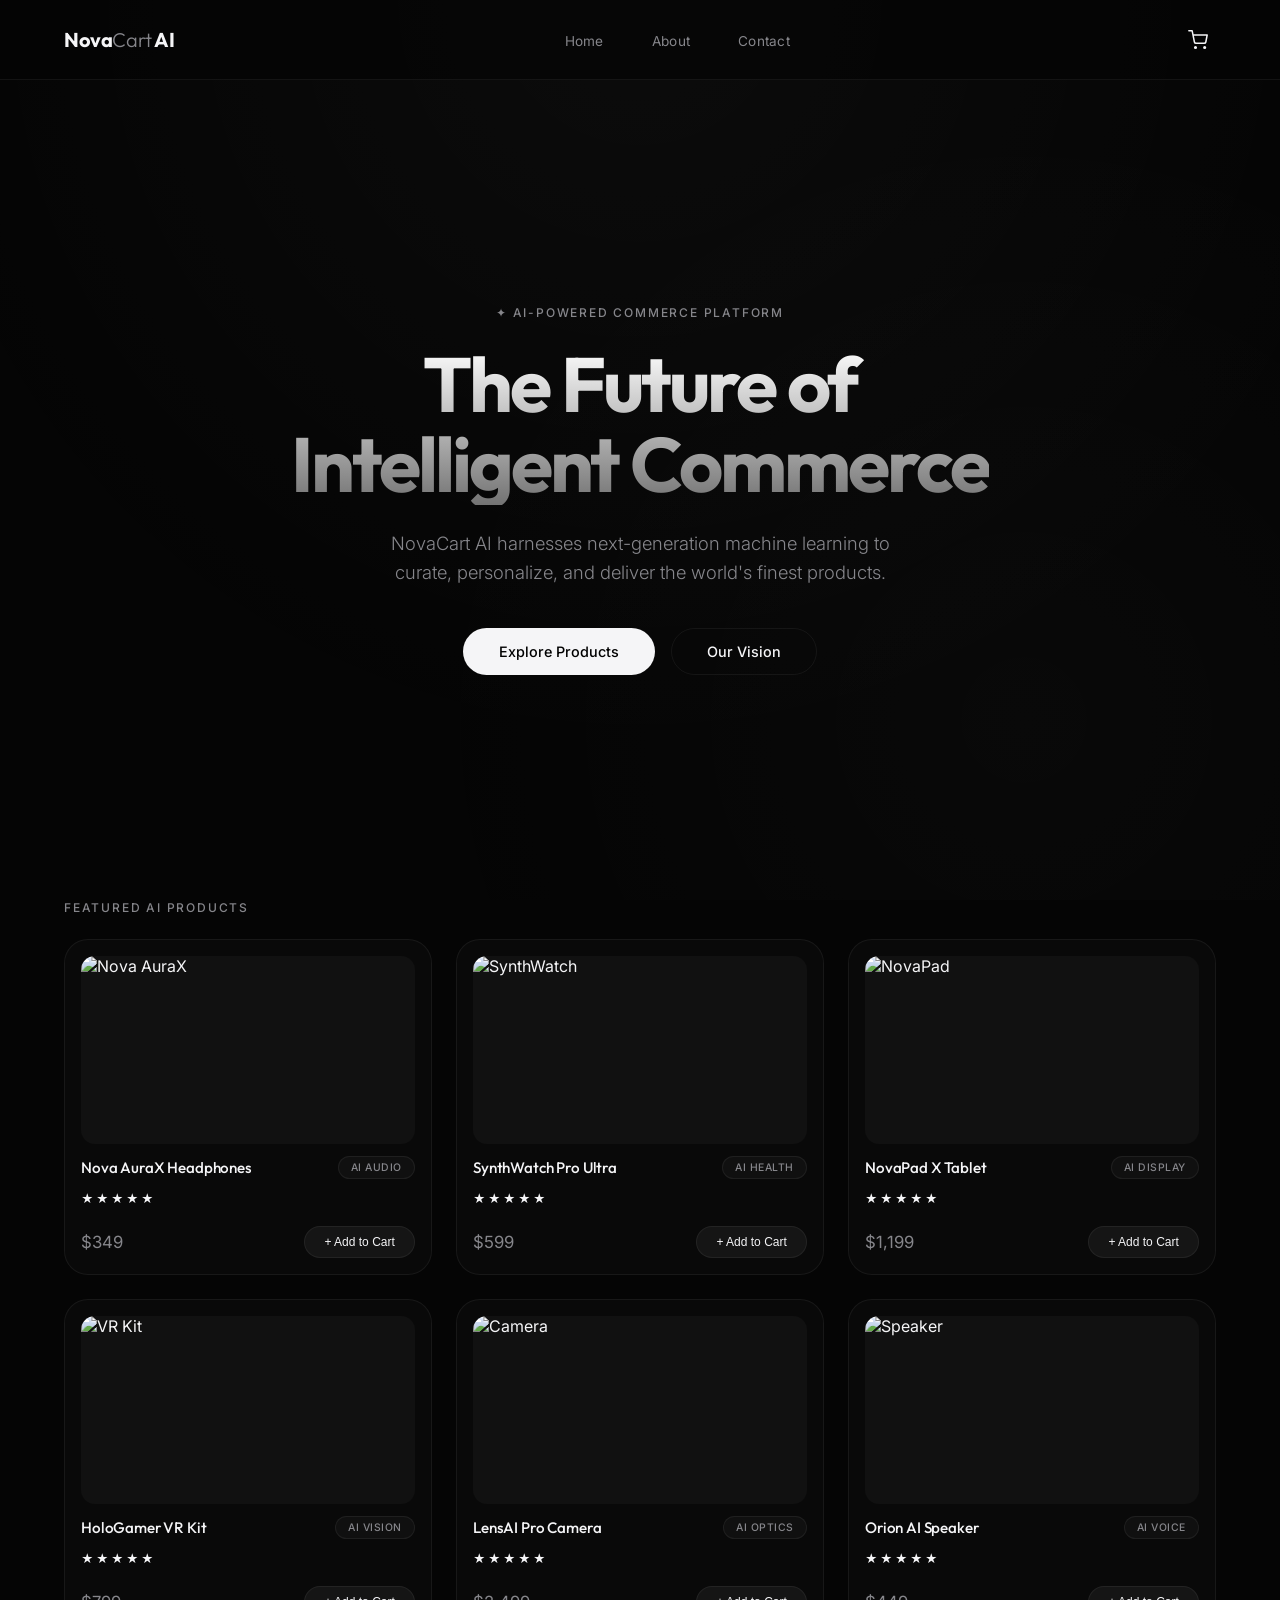
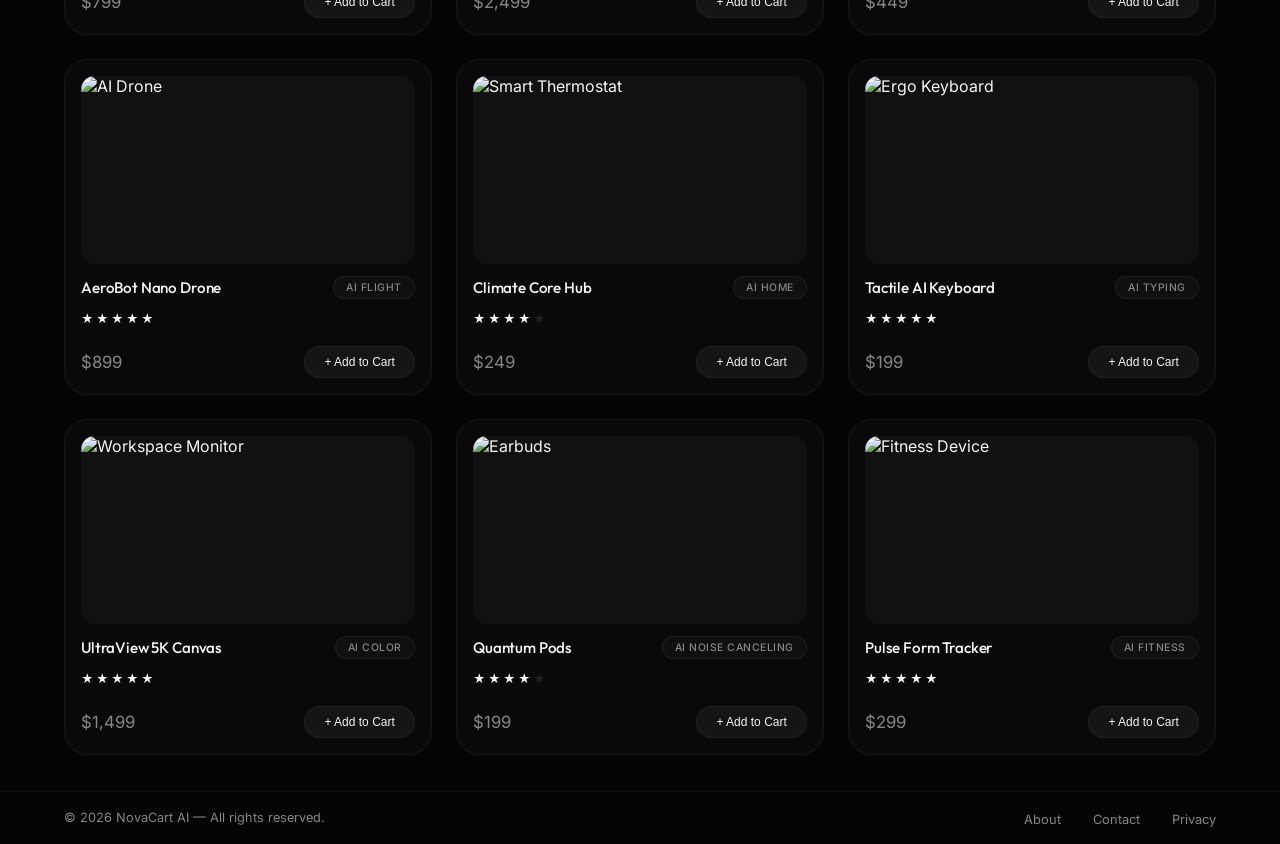
==== index.html @ 2c9f2b2b "added files" ====
<!DOCTYPE html>
<html lang="en">
<head>
  <meta charset="UTF-8" />
  <meta name="viewport" content="width=device-width, initial-scale=1.0" />
  <title>NovaCart AI — The Future of Intelligent Commerce</title>
  <link rel="stylesheet" href="style.css" />
  <link rel="preconnect" href="https://fonts.googleapis.com" />
  <link rel="preconnect" href="https://fonts.gstatic.com" crossorigin />
  <link href="https://fonts.googleapis.com/css2?family=Inter:wght@300;400;500&family=Outfit:wght@300;500;700&display=swap" rel="stylesheet">
  
  <link rel="icon" href="data:image/svg+xml,%3Csvg%20xmlns=%22http://www.w3.org/2000/svg%22%20viewBox=%220%200%20100%20100%22%3E%3Ctext%20y=%22.9em%22%20font-size=%2290%22%3E🛒%3C/text%3E%3C/svg%3E" />

  <style>
    /* ── Index-page scroll fix ─────────────────────────────── */
    /* The global CSS locks overflow on html/body for other pages,
       so we restore scrollability here and let .page grow freely. */
    html, body {
      overflow-x: hidden;   /* No horizontal bleed */
      overflow-y: auto;     /* Vertical scroll lives on the body */
      height: auto;
      width: 100%;
    }
    .page {
      display: flex;
      flex-direction: column;
      min-height: 100vh;
      height: auto;
      overflow: visible;
      width: 100%;
    }
    /* Hero: fill viewport above the fold */
    .hero {
      min-height: calc(100vh - 80px);
      flex: none;
      padding-top: 0;
    }
    /* Products grid — constrain to viewport width */
    .products-section {
      flex: none;
      width: 100%;
      box-sizing: border-box;
    }
    .products-grid {
      grid-template-columns: repeat(3, minmax(0, 1fr));
      width: 100%;
    }
    /* Contain images strictly within their card */
    .product-img {
      overflow: hidden;
      width: 100%;
    }
    .product-img img {
      width: 100%;
      height: 100%;
      object-fit: cover;
      display: block;
    }
  </style>
</head>
<body>

  <div class="bg-mesh" aria-hidden="true"></div>
  <canvas id="particles-canvas" aria-hidden="true"></canvas>

  <div class="page page-fade">

    <nav class="navbar" role="navigation" aria-label="Main navigation">
      <a href="index.html" class="nav-logo">Nova<span>Cart</span> AI</a>

      <ul class="nav-links" role="list">
        <li><a href="index.html">Home</a></li>
        <li><a href="about.html">About</a></li>
        <li><a href="contact.html">Contact</a></li>
      </ul>

      <div class="nav-right">
        <button class="cart-btn" aria-label="Shopping cart">
          <svg viewBox="0 0 24 24" fill="none" stroke="currentColor" stroke-width="1.8"
               stroke-linecap="round" stroke-linejoin="round" aria-hidden="true">
            <circle cx="9" cy="21" r="1"/><circle cx="20" cy="21" r="1"/>
            <path d="M1 1h4l2.68 13.39a2 2 0 0 0 2 1.61h9.72a2 2 0 0 0 2-1.61L23 6H6"/>
          </svg>
          <span class="cart-count" aria-live="polite" aria-label="Cart item count">0</span>
        </button>
        <button class="hamburger" aria-label="Toggle mobile menu" aria-expanded="false">
          <span></span><span></span><span></span>
        </button>
      </div>
    </nav>

    <div class="nav-drawer" role="dialog" aria-label="Mobile menu">
      <ul>
        <li><a href="index.html">Home</a></li>
        <li><a href="about.html">About</a></li>
        <li><a href="contact.html">Contact</a></li>
      </ul>
    </div>

    <section class="hero" aria-labelledby="hero-heading">
      <div class="hero-content">
        <p class="hero-eyebrow">✦ AI-Powered Commerce Platform</p>
        <h1 id="hero-heading">The Future of<br>Intelligent Commerce</h1>
        <p class="hero-sub">
          NovaCart AI harnesses next-generation machine learning to curate,
          personalize, and deliver the world's finest products.
        </p>
        <div class="hero-cta">
          <a href="#products" class="btn-primary">Explore Products</a>
          <a href="about.html" class="btn-outline">Our Vision</a>
        </div>
      </div>
    </section>

    <section class="products-section" id="products" aria-labelledby="products-label">
      <p class="section-label" id="products-label">Featured AI Products</p>

      <div class="products-grid" role="list">

        <article class="product-card" role="listitem">
          <div class="product-img">
            <img src="https://images.unsplash.com/photo-1546435770-a3e426bf472b?auto=format&fit=crop&q=80&w=600" alt="Nova AuraX">
          </div>
          <div class="product-meta">
            <h3 class="product-title">Nova AuraX Headphones</h3>
            <span class="badge-ai">AI Audio</span>
          </div>
          <div class="stars">
            <span class="star filled">★</span><span class="star filled">★</span><span class="star filled">★</span><span class="star filled">★</span><span class="star filled">★</span>
          </div>
          <div class="product-footer">
            <span class="product-price">$349</span>
            <button class="add-to-cart">+ Add to Cart</button>
          </div>
        </article>

        <article class="product-card" role="listitem">
          <div class="product-img">
            <img src="https://images.unsplash.com/photo-1523275335684-37898b6baf30?auto=format&fit=crop&q=80&w=600" alt="SynthWatch">
          </div>
          <div class="product-meta">
            <h3 class="product-title">SynthWatch Pro Ultra</h3>
            <span class="badge-ai">AI Health</span>
          </div>
          <div class="stars">
            <span class="star filled">★</span><span class="star filled">★</span><span class="star filled">★</span><span class="star filled">★</span><span class="star filled">★</span>
          </div>
          <div class="product-footer">
            <span class="product-price">$599</span>
            <button class="add-to-cart">+ Add to Cart</button>
          </div>
        </article>

        <article class="product-card" role="listitem">
          <div class="product-img">
            <img src="https://images.unsplash.com/photo-1585560034603-28248283b288?auto=format&fit=crop&q=80&w=600" alt="NovaPad">
          </div>
          <div class="product-meta">
            <h3 class="product-title">NovaPad X Tablet</h3>
            <span class="badge-ai">AI Display</span>
          </div>
          <div class="stars">
            <span class="star filled">★</span><span class="star filled">★</span><span class="star filled">★</span><span class="star filled">★</span><span class="star filled">★</span>
          </div>
          <div class="product-footer">
            <span class="product-price">$1,199</span>
            <button class="add-to-cart">+ Add to Cart</button>
          </div>
        </article>

        <article class="product-card" role="listitem">
          <div class="product-img">
            <img src="https://images.unsplash.com/photo-1622979135225-d2ba269cf1ac?auto=format&fit=crop&q=80&w=600" alt="VR Kit">
          </div>
          <div class="product-meta">
            <h3 class="product-title">HoloGamer VR Kit</h3>
            <span class="badge-ai">AI Vision</span>
          </div>
          <div class="stars">
            <span class="star filled">★</span><span class="star filled">★</span><span class="star filled">★</span><span class="star filled">★</span><span class="star filled">★</span>
          </div>
          <div class="product-footer">
            <span class="product-price">$799</span>
            <button class="add-to-cart">+ Add to Cart</button>
          </div>
        </article>

        <article class="product-card" role="listitem">
          <div class="product-img">
            <img src="https://images.unsplash.com/photo-1516035069371-29a1b244cc32?auto=format&fit=crop&q=80&w=600" alt="Camera">
          </div>
          <div class="product-meta">
            <h3 class="product-title">LensAI Pro Camera</h3>
            <span class="badge-ai">AI Optics</span>
          </div>
          <div class="stars">
            <span class="star filled">★</span><span class="star filled">★</span><span class="star filled">★</span><span class="star filled">★</span><span class="star filled">★</span>
          </div>
          <div class="product-footer">
            <span class="product-price">$2,499</span>
            <button class="add-to-cart">+ Add to Cart</button>
          </div>
        </article>

        <article class="product-card" role="listitem">
          <div class="product-img">
            <img src="https://images.unsplash.com/photo-1589492477829-5e65395b66cc?auto=format&fit=crop&q=80&w=600" alt="Speaker">
          </div>
          <div class="product-meta">
            <h3 class="product-title">Orion AI Speaker</h3>
            <span class="badge-ai">AI Voice</span>
          </div>
          <div class="stars">
            <span class="star filled">★</span><span class="star filled">★</span><span class="star filled">★</span><span class="star filled">★</span><span class="star filled">★</span>
          </div>
          <div class="product-footer">
            <span class="product-price">$449</span>
            <button class="add-to-cart">+ Add to Cart</button>
          </div>
        </article>

        <article class="product-card" role="listitem">
          <div class="product-img">
            <img src="https://images.unsplash.com/photo-1507582020474-9a35b7d455d9?auto=format&fit=crop&q=80&w=600" alt="AI Drone">
          </div>
          <div class="product-meta">
            <h3 class="product-title">AeroBot Nano Drone</h3>
            <span class="badge-ai">AI Flight</span>
          </div>
          <div class="stars">
            <span class="star filled">★</span><span class="star filled">★</span><span class="star filled">★</span><span class="star filled">★</span><span class="star filled">★</span>
          </div>
          <div class="product-footer">
            <span class="product-price">$899</span>
            <button class="add-to-cart">+ Add to Cart</button>
          </div>
        </article>

        <article class="product-card" role="listitem">
          <div class="product-img">
            <img src="https://images.unsplash.com/photo-1558089687-f282ffcbc126?auto=format&fit=crop&q=80&w=600" alt="Smart Thermostat">
          </div>
          <div class="product-meta">
            <h3 class="product-title">Climate Core Hub</h3>
            <span class="badge-ai">AI Home</span>
          </div>
          <div class="stars">
            <span class="star filled">★</span><span class="star filled">★</span><span class="star filled">★</span><span class="star filled">★</span><span class="star">★</span>
          </div>
          <div class="product-footer">
            <span class="product-price">$249</span>
            <button class="add-to-cart">+ Add to Cart</button>
          </div>
        </article>

        <article class="product-card" role="listitem">
          <div class="product-img">
            <img src="https://images.unsplash.com/photo-1595225476474-87563907a212?auto=format&fit=crop&q=80&w=600" alt="Ergo Keyboard">
          </div>
          <div class="product-meta">
            <h3 class="product-title">Tactile AI Keyboard</h3>
            <span class="badge-ai">AI Typing</span>
          </div>
          <div class="stars">
            <span class="star filled">★</span><span class="star filled">★</span><span class="star filled">★</span><span class="star filled">★</span><span class="star filled">★</span>
          </div>
          <div class="product-footer">
            <span class="product-price">$199</span>
            <button class="add-to-cart">+ Add to Cart</button>
          </div>
        </article>

        <article class="product-card" role="listitem">
          <div class="product-img">
            <img src="https://images.unsplash.com/photo-1527443224154-c4a3942d3acf?auto=format&fit=crop&q=80&w=600" alt="Workspace Monitor">
          </div>
          <div class="product-meta">
            <h3 class="product-title">UltraView 5K Canvas</h3>
            <span class="badge-ai">AI Color</span>
          </div>
          <div class="stars">
            <span class="star filled">★</span><span class="star filled">★</span><span class="star filled">★</span><span class="star filled">★</span><span class="star filled">★</span>
          </div>
          <div class="product-footer">
            <span class="product-price">$1,499</span>
            <button class="add-to-cart">+ Add to Cart</button>
          </div>
        </article>

        <article class="product-card" role="listitem">
          <div class="product-img">
            <img src="https://images.unsplash.com/photo-1590658268037-6bf12165a8df?auto=format&fit=crop&q=80&w=600" alt="Earbuds">
          </div>
          <div class="product-meta">
            <h3 class="product-title">Quantum Pods</h3>
            <span class="badge-ai">AI Noise Canceling</span>
          </div>
          <div class="stars">
            <span class="star filled">★</span><span class="star filled">★</span><span class="star filled">★</span><span class="star filled">★</span><span class="star">★</span>
          </div>
          <div class="product-footer">
            <span class="product-price">$199</span>
            <button class="add-to-cart">+ Add to Cart</button>
          </div>
        </article>

        <article class="product-card" role="listitem">
          <div class="product-img">
            <img src="https://images.unsplash.com/photo-1576678927484-cc907957088c?auto=format&fit=crop&q=80&w=600" alt="Fitness Device">
          </div>
          <div class="product-meta">
            <h3 class="product-title">Pulse Form Tracker</h3>
            <span class="badge-ai">AI Fitness</span>
          </div>
          <div class="stars">
            <span class="star filled">★</span><span class="star filled">★</span><span class="star filled">★</span><span class="star filled">★</span><span class="star filled">★</span>
          </div>
          <div class="product-footer">
            <span class="product-price">$299</span>
            <button class="add-to-cart">+ Add to Cart</button>
          </div>
        </article>

      </div>
    </section>

    <footer class="footer-bar">
      <p>© 2026 NovaCart AI — All rights reserved.</p>
      <ul class="footer-links">
        <li><a href="about.html">About</a></li>
        <li><a href="contact.html">Contact</a></li>
        <li><a href="#">Privacy</a></li>
      </ul>
    </footer>

  </div>

  <script src="script.js"></script>
</body>
</html>
---- style.css ----
/* ============================================================
   NOVACART AI — style.css
   Design System: Obsidian & Chrome (Premium)
   ============================================================ */

/* ── DESIGN TOKENS ────────────────────────────────────────── */
:root {
  --bg:         #050505;
  --bg-glass:   rgba(255, 255, 255, 0.02);
  --bg-glass2:  rgba(255, 255, 255, 0.04);
  --text-light: #F5F5F7;
  --text-muted: #86868B;
  --text-dark:  #000000;
  --border:     rgba(255, 255, 255, 0.06);
  --border-hover:rgba(255, 255, 255, 0.15);
  --accent:     #FFFFFF;
  --glow:       rgba(255, 255, 255, 0.05);
  --shadow-sm:  0 8px 32px rgba(0, 0, 0, 0.4);
  --shadow-lg:  0 24px 80px rgba(0, 0, 0, 0.6);
  --radius:     24px;
  --radius-sm:  12px;
  --radius-pill:9999px;
  /* Premium Apple-like easing curve */
  --trans:      0.5s cubic-bezier(0.16, 1, 0.3, 1); 
  --font-display: 'Outfit', -apple-system, sans-serif;
  --font-body:    'Inter', -apple-system, sans-serif;
}

/* ── RESET ────────────────────────────────────────────────── */
*, *::before, *::after { box-sizing: border-box; margin: 0; padding: 0; }
html, body {
  width: 100%; height: 100%;
  overflow: hidden;
  font-family: var(--font-body);
  background: var(--bg);
  color: var(--text-light);
  -webkit-font-smoothing: antialiased;
  -moz-osx-font-smoothing: grayscale;
}

/* ── PAGE WRAPPER ─────────────────────────────────────────── */
.page {
  display: flex; flex-direction: column;
  width: 100%; height: 100vh;
  overflow: hidden; position: relative;
}

/* ── PAGE FADE-IN ─────────────────────────────────────────── */
.page-fade {
  opacity: 0; transform: translateY(10px);
  animation: pageFadeIn 0.8s var(--trans) forwards;
}
@keyframes pageFadeIn {
  to { opacity: 1; transform: translateY(0); }
}

/* ── ANIMATED BACKGROUND GRADIENT ────────────────────────── */
.bg-mesh {
  position: fixed; inset: 0; z-index: 0; pointer-events: none;
  background: radial-gradient(circle at 50% 0%, rgba(255,255,255,0.03) 0%, transparent 70%),
              radial-gradient(circle at 80% 80%, rgba(255,255,255,0.02) 0%, transparent 50%);
}

#particles-canvas {
  position: fixed; inset: 0; z-index: 0; pointer-events: none;
  opacity: 0.6;
}

/* ── NAVBAR ───────────────────────────────────────────────── */
.navbar {
  position: relative; z-index: 100;
  display: flex; align-items: center; justify-content: space-between;
  padding: 0 clamp(1.5rem, 5vw, 4rem);
  height: 80px;
  background: rgba(5, 5, 5, 0.7);
  backdrop-filter: blur(24px);
  -webkit-backdrop-filter: blur(24px);
  border-bottom: 1px solid var(--border);
  flex-shrink: 0;
}

.nav-logo {
  font-family: var(--font-display);
  font-size: 1.25rem; font-weight: 700;
  letter-spacing: -0.02em; text-decoration: none;
  color: var(--text-light);
}
.nav-logo span { color: var(--text-muted); font-weight: 300; }

.nav-links { display: flex; gap: 3rem; list-style: none; }
.nav-links a {
  font-size: 0.85rem; font-weight: 400; letter-spacing: 0.02em;
  color: var(--text-muted); text-decoration: none;
  transition: color var(--trans);
}
.nav-links a:hover, .nav-links a.active { color: var(--text-light); }

.nav-right { display: flex; align-items: center; gap: 1.5rem; }

/* Cart Icon */
.cart-btn {
  position: relative; background: none; border: none;
  cursor: pointer; padding: 0.5rem;
  display: flex; align-items: center;
  color: var(--text-light);
  transition: transform var(--trans);
}
.cart-btn:hover { transform: scale(1.05); }
.cart-btn svg { width: 20px; height: 20px; }
.cart-count {
  position: absolute; top: 0px; right: -4px;
  background: var(--text-light);
  color: var(--bg); font-size: 0.65rem; font-weight: 700;
  min-width: 16px; height: 16px; border-radius: 99px;
  display: flex; align-items: center; justify-content: center;
  transform: scale(0);
  transition: transform 0.4s cubic-bezier(0.16, 1, 0.3, 1);
}
.cart-count.show { transform: scale(1); }
.cart-count.pop { animation: cartPop 0.4s cubic-bezier(0.16, 1, 0.3, 1); }
@keyframes cartPop { 0%,100%{transform:scale(1)} 50%{transform:scale(1.3)} }

/* Hamburger */
.hamburger {
  display: none; flex-direction: column; gap: 6px;
  background: none; border: none; cursor: pointer; padding: 4px;
}
.hamburger span {
  display: block; width: 24px; height: 1.5px;
  background: var(--text-light); border-radius: 2px;
  transition: var(--trans);
}

/* Mobile Nav Drawer */
.nav-drawer {
  display: none;
  position: fixed; top: 80px; left: 0; right: 0;
  background: rgba(5, 5, 5, 0.98);
  backdrop-filter: blur(24px);
  border-bottom: 1px solid var(--border);
  z-index: 99;
  transform: translateY(-100%);
  transition: transform var(--trans);
  padding: 2rem clamp(1.5rem, 5vw, 4rem);
}
.nav-drawer.open { transform: translateY(0); }
.nav-drawer ul { list-style: none; display: flex; flex-direction: column; gap: 1.5rem; }
.nav-drawer a {
  font-family: var(--font-display);
  font-size: 1.5rem; font-weight: 300; color: var(--text-muted);
  text-decoration: none; transition: color var(--trans);
}
.nav-drawer a:hover { color: var(--text-light); }

/* ── BUTTONS ──────────────────────────────────────────────── */
.btn-primary {
  display: inline-flex; align-items: center; gap: 0.5rem;
  padding: 0.9rem 2.2rem;
  font-family: var(--font-body); font-size: 0.9rem; font-weight: 500;
  color: var(--text-dark);
  background: var(--text-light);
  border: 1px solid transparent;
  border-radius: var(--radius-pill);
  cursor: pointer; text-decoration: none;
  transition: all var(--trans);
}
.btn-primary:hover {
  transform: translateY(-2px);
  box-shadow: 0 10px 30px rgba(255,255,255,0.15);
}

.btn-outline {
  display: inline-flex; align-items: center; gap: 0.5rem;
  padding: 0.9rem 2.2rem;
  font-family: var(--font-body); font-size: 0.9rem; font-weight: 500;
  color: var(--text-light);
  background: transparent;
  border: 1px solid var(--border);
  border-radius: var(--radius-pill);
  cursor: pointer; text-decoration: none;
  transition: all var(--trans);
}
.btn-outline:hover {
  border-color: var(--text-light);
  background: rgba(255,255,255,0.05);
}

/* ── GLASS CARD ───────────────────────────────────────────── */
.glass-card {
  background: var(--bg-glass);
  border: 1px solid var(--border);
  border-radius: var(--radius);
  transition: all var(--trans);
}
.glass-card:hover {
  background: var(--bg-glass2);
  border-color: var(--border-hover);
  box-shadow: var(--shadow-lg);
  transform: translateY(-4px);
}

/* ── BADGE ────────────────────────────────────────────────── */
.badge-ai {
  display: inline-flex; align-items: center; gap: 6px;
  padding: 4px 12px;
  font-size: 0.65rem; font-weight: 500; letter-spacing: 0.05em;
  text-transform: uppercase;
  color: var(--text-muted);
  background: rgba(255,255,255,0.03);
  border: 1px solid var(--border);
  border-radius: var(--radius-pill);
}

/* ── STAR RATING ──────────────────────────────────────────── */
.stars { display: flex; gap: 2px; }
.star { font-size: 0.75rem; color: rgba(255,255,255,0.1); }
.star.filled { color: var(--text-light); }

/* ── HERO ─────────────────────────────────────────────────── */
.hero {
  flex: 1; position: relative; z-index: 1;
  display: flex; align-items: center; justify-content: center;
  flex-direction: column; text-align: center;
  padding: 0 clamp(1.5rem, 6vw, 5rem);
}

.hero-eyebrow {
  font-size: 0.75rem; font-weight: 500; letter-spacing: 0.15em;
  text-transform: uppercase; color: var(--text-muted);
  margin-bottom: 1.5rem;
}

.hero h1 {
  font-family: var(--font-display);
  font-size: clamp(2.5rem, 6vw, 5.5rem);
  font-weight: 700; line-height: 1.05; letter-spacing: -0.04em;
  max-width: 900px;
  background: linear-gradient(180deg, #FFFFFF 0%, #737373 100%);
  -webkit-background-clip: text;
  -webkit-text-fill-color: transparent;
}

.hero-sub {
  max-width: 500px; margin: 1.5rem auto 0;
  font-size: clamp(1rem, 1.5vw, 1.15rem); font-weight: 300;
  line-height: 1.6; color: var(--text-muted);
}

.hero-cta {
  display: flex; gap: 1rem; flex-wrap: wrap; justify-content: center;
  margin-top: 2.5rem;
}

/* ── PRODUCTS ─────────────────────────────────────────────── */
.products-section {
  position: relative; z-index: 1;
  padding: 0 clamp(1.5rem, 5vw, 4rem) clamp(2rem, 4vh, 3rem);
  flex-shrink: 0;
}

.section-label {
  font-size: 0.75rem; font-weight: 500; letter-spacing: 0.15em;
  text-transform: uppercase; color: var(--text-muted);
  margin-bottom: 1.5rem;
}

.products-grid {
  display: grid; grid-template-columns: repeat(3, 1fr);
  gap: clamp(1rem, 2vw, 1.5rem);
}

.product-card {
  background: var(--bg-glass);
  border: 1px solid var(--border);
  border-radius: var(--radius);
  padding: clamp(0.75rem, 1.5vw, 1rem);
  display: flex; flex-direction: column; gap: 0.75rem;
  transition: all var(--trans);
  cursor: pointer;
}
.product-card:hover {
  transform: translateY(-4px);
  border-color: var(--border-hover);
  box-shadow: var(--shadow-lg);
  background: var(--bg-glass2);
}

.product-img {
  width: 100%; aspect-ratio: 16/9;
  border-radius: 14px; object-fit: cover;
  background: #111;
  filter: grayscale(20%);
  transition: filter var(--trans);
}
.product-card:hover .product-img { filter: grayscale(0%); }

.product-meta { display: flex; align-items: center; justify-content: space-between; }
.product-title {
  font-family: var(--font-display);
  font-size: 0.95rem; font-weight: 500; letter-spacing: -0.01em;
}

.product-footer {
  display: flex; align-items: center; justify-content: space-between;
  margin-top: 0.5rem;
}

.product-price {
  font-size: 1.05rem; font-weight: 400; color: var(--text-muted);
}

.add-to-cart {
  display: flex; align-items: center; gap: 5px;
  padding: 0.5rem 1.2rem;
  font-size: 0.75rem; font-weight: 500;
  color: var(--text-light); background: rgba(255,255,255,0.05);
  border: 1px solid var(--border); border-radius: var(--radius-pill);
  cursor: pointer; transition: all var(--trans);
}
.add-to-cart:hover {
  background: var(--text-light); color: var(--bg);
}
.add-to-cart.added { background: #FFFFFF; color: #000; }

/* ── ABOUT PAGE ───────────────────────────────────────────── */
.about-content {
  flex: 1; position: relative; z-index: 1;
  display: flex; flex-direction: column;
  align-items: center; justify-content: center;
  padding: 0 clamp(1.5rem, 6vw, 6rem);
  gap: clamp(3rem, 5vh, 5rem);
}

.mission-block { text-align: center; max-width: 700px; }
.mission-block h1 {
  font-family: var(--font-display);
  font-size: clamp(2rem, 4vw, 3.5rem);
  font-weight: 700; letter-spacing: -0.03em; line-height: 1.1;
  background: linear-gradient(180deg, #FFFFFF 0%, #737373 100%);
  -webkit-background-clip: text; -webkit-text-fill-color: transparent;
  margin-bottom: 1.5rem;
}
.mission-block p {
  color: var(--text-muted); font-size: clamp(1rem, 1.2vw, 1.1rem);
  font-weight: 300; line-height: 1.7;
}

.features-grid {
  display: grid; grid-template-columns: repeat(3, 1fr);
  gap: clamp(1rem, 2vw, 2rem);
  width: 100%; max-width: 1000px;
}
.feature-card { padding: clamp(1.5rem, 2.5vw, 2.5rem); gap: 1.2rem; }
.feature-icon {
  width: 44px; height: 44px; border-radius: 12px;
  display: flex; align-items: center; justify-content: center;
  font-size: 1.2rem;
  background: rgba(255,255,255,0.03); border: 1px solid var(--border);
  color: var(--text-light); filter: grayscale(100%);
}
.feature-card h3 { font-family: var(--font-display); font-size: 1.1rem; font-weight: 500; }
.feature-card p { font-size: 0.9rem; color: var(--text-muted); line-height: 1.6; }

.stats-row { display: flex; gap: clamp(3rem, 6vw, 6rem); }
.stat-num {
  font-family: var(--font-display); font-size: clamp(1.8rem, 3vw, 2.5rem);
  font-weight: 700; letter-spacing: -0.03em; color: var(--text-light);
}
.stat-label {
  font-size: 0.8rem; color: var(--text-muted); font-weight: 400; margin-top: 5px;
}

/* ── CONTACT PAGE ─────────────────────────────────────────── */
.contact-content {
  flex: 1; position: relative; z-index: 1;
  display: grid; grid-template-columns: 1fr 1fr;
  align-items: center;
  padding: 0 clamp(2rem, 7vw, 7rem); gap: clamp(3rem, 6vw, 8rem);
}
.contact-info h1 {
  font-family: var(--font-display); font-size: clamp(2.2rem, 4vw, 3.8rem);
  font-weight: 700; letter-spacing: -0.03em; line-height: 1.1; margin-bottom: 1.5rem;
}
.contact-info p {
  color: var(--text-muted); font-weight: 300; font-size: 1rem;
  line-height: 1.6; margin-bottom: 2.5rem; max-width: 400px;
}
.contact-detail { font-size: 0.9rem; color: var(--text-muted); margin-bottom: 1rem; display: flex; gap: 1rem;}
.contact-detail-icon { filter: grayscale(100%); opacity: 0.7; }

.contact-form { padding: clamp(2rem, 3vw, 3rem); gap: 1.5rem; }
.field input, .field textarea {
  background: rgba(255,255,255,0.02);
  border: 1px solid var(--border);
  padding: 1.4rem 1.2rem 0.6rem; border-radius: var(--radius-sm);
}
.field input:focus, .field textarea:focus {
  border-color: rgba(255,255,255,0.3); background: rgba(255,255,255,0.04);
}
.field label { left: 1.2rem; font-size: 0.9rem; }
.field input:focus ~ label, .field input:not(:placeholder-shown) ~ label,
.field textarea:focus ~ label, .field textarea:not(:placeholder-shown) ~ label {
  color: var(--text-muted); font-size: 0.7rem; top: 0.6rem;
}

/* ── FOOTER BAR ───────────────────────────────────────────── */
.footer-bar {
  position: relative; z-index: 10;
  display: flex; align-items: center; justify-content: space-between;
  padding: 1rem clamp(1.5rem, 5vw, 4rem);
  border-top: 1px solid var(--border);
  background: rgba(5, 5, 5, 0.4); backdrop-filter: blur(12px);
}
.footer-bar p, .footer-links a { font-size: 0.8rem; color: var(--text-muted); text-decoration: none;}
.footer-links { display: flex; gap: 2rem; list-style: none; }
.footer-links a:hover { color: var(--text-light); }
::-webkit-scrollbar { width: 0; }
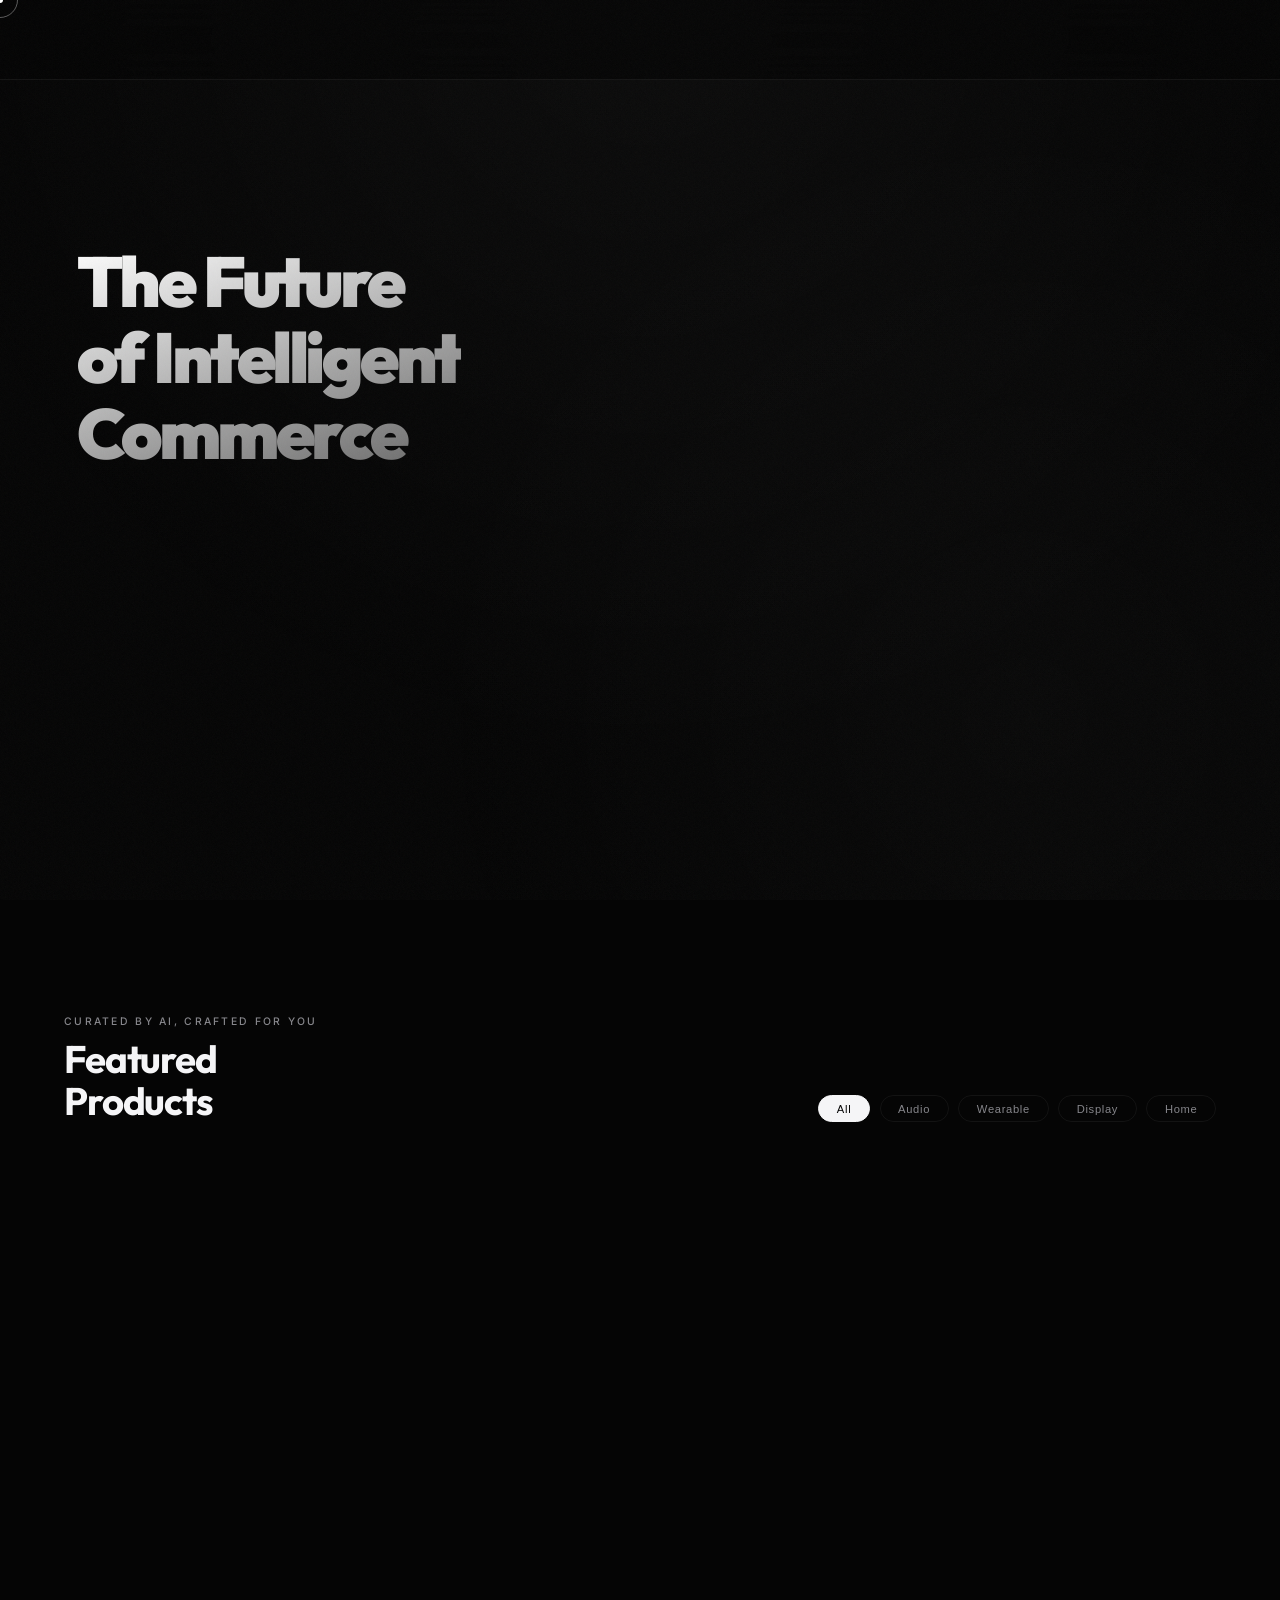
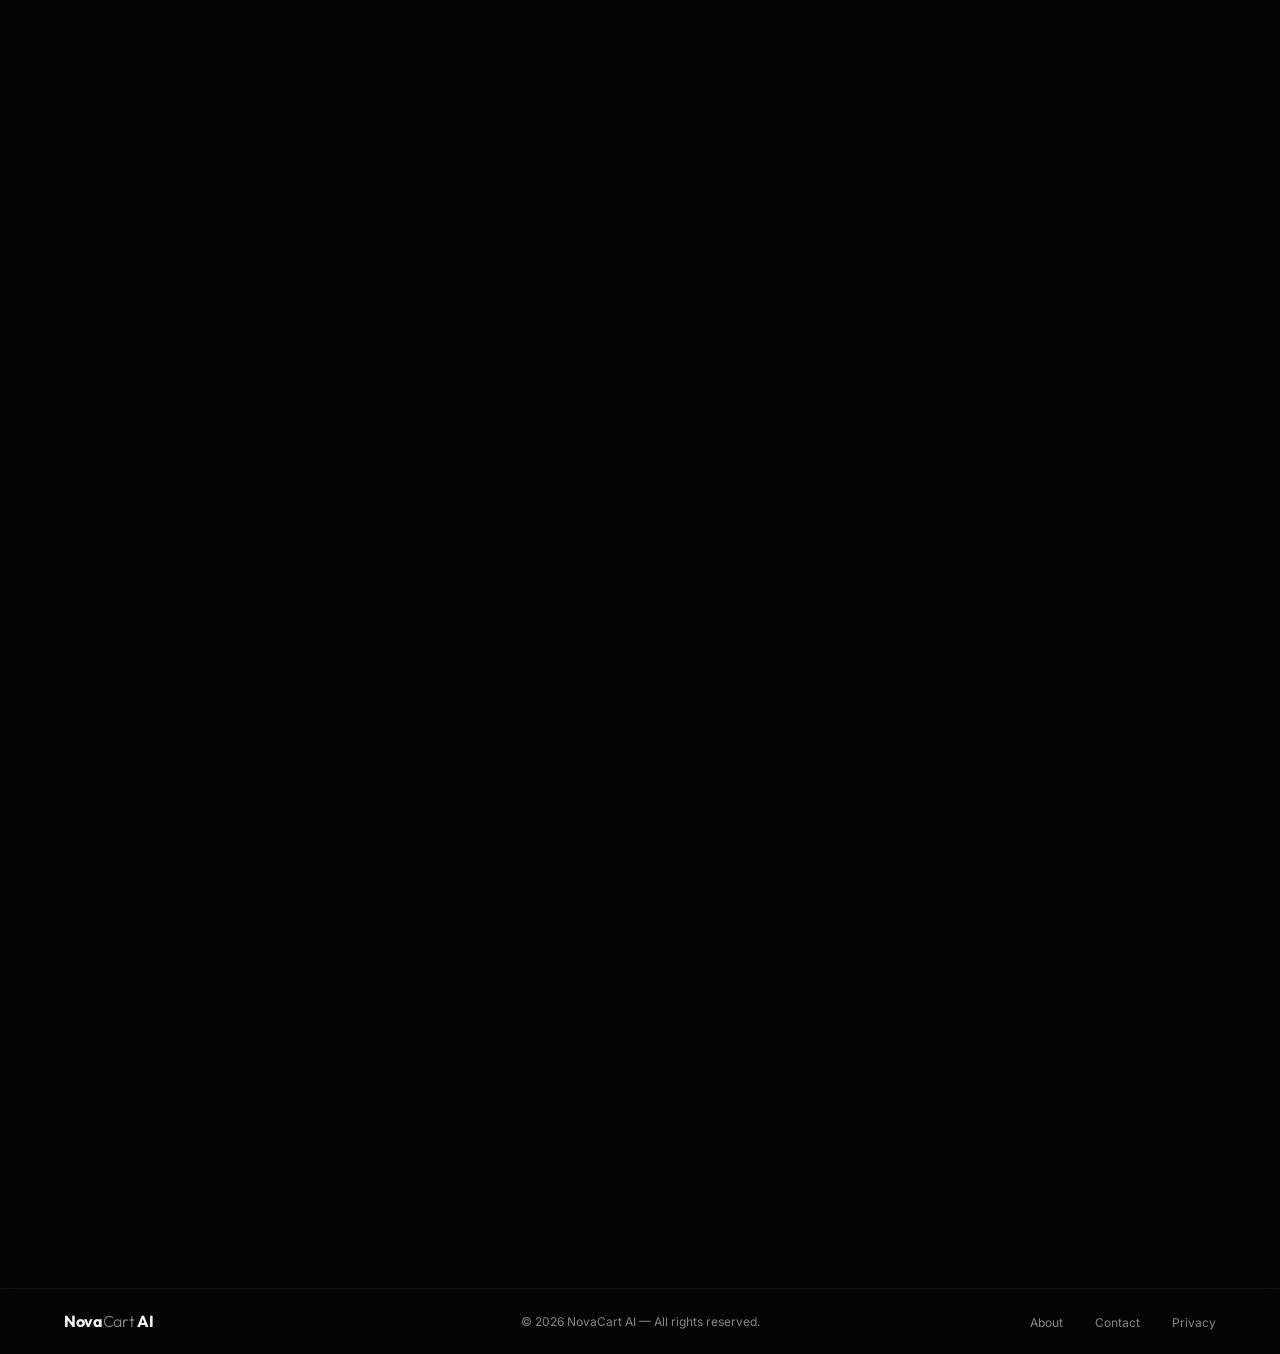
==== commit 9101ae28: "updated ui" ====
--- a/index.html
+++ b/index.html
@@ -7,73 +7,595 @@
   <link rel="stylesheet" href="style.css" />
   <link rel="preconnect" href="https://fonts.googleapis.com" />
   <link rel="preconnect" href="https://fonts.gstatic.com" crossorigin />
-  <link href="https://fonts.googleapis.com/css2?family=Inter:wght@300;400;500&family=Outfit:wght@300;500;700&display=swap" rel="stylesheet">
-  
+  <link href="https://fonts.googleapis.com/css2?family=Inter:wght@300;400;500&family=Outfit:wght@300;500;700;900&display=swap" rel="stylesheet">
   <link rel="icon" href="data:image/svg+xml,%3Csvg%20xmlns=%22http://www.w3.org/2000/svg%22%20viewBox=%220%200%20100%20100%22%3E%3Ctext%20y=%22.9em%22%20font-size=%2290%22%3E🛒%3C/text%3E%3C/svg%3E" />
 
   <style>
-    /* ── Index-page scroll fix ─────────────────────────────── */
-    /* The global CSS locks overflow on html/body for other pages,
-       so we restore scrollability here and let .page grow freely. */
-    html, body {
-      overflow-x: hidden;   /* No horizontal bleed */
-      overflow-y: auto;     /* Vertical scroll lives on the body */
-      height: auto;
-      width: 100%;
-    }
-    .page {
-      display: flex;
-      flex-direction: column;
-      min-height: 100vh;
-      height: auto;
-      overflow: visible;
-      width: 100%;
-    }
-    /* Hero: fill viewport above the fold */
+    /* ═══════════════════════════════════════════════
+       RESETS & SCROLL
+    ═══════════════════════════════════════════════ */
+    html, body { overflow-x: hidden; overflow-y: auto; height: auto; width: 100%; cursor: none; }
+    .page { display: flex; flex-direction: column; min-height: 100vh; height: auto; overflow: visible; width: 100%; }
+
+    /* ═══════════════════════════════════════════════
+       GRAIN TEXTURE OVERLAY
+    ═══════════════════════════════════════════════ */
+    body::after {
+      content: ''; position: fixed; inset: 0; z-index: 9999; pointer-events: none;
+      opacity: 0.035;
+      background-image: url("data:image/svg+xml,%3Csvg viewBox='0 0 256 256' xmlns='http://www.w3.org/2000/svg'%3E%3Cfilter id='n'%3E%3CfeTurbulence type='fractalNoise' baseFrequency='0.9' numOctaves='4' stitchTiles='stitch'/%3E%3C/filter%3E%3Crect width='100%25' height='100%25' filter='url(%23n)'/%3E%3C/svg%3E");
+      background-repeat: repeat; background-size: 128px;
+    }
+
+    /* ═══════════════════════════════════════════════
+       CUSTOM CURSOR
+    ═══════════════════════════════════════════════ */
+    .cursor-dot {
+      position: fixed; top: 0; left: 0; z-index: 10000; pointer-events: none;
+      width: 6px; height: 6px; border-radius: 50%;
+      background: #fff; transform: translate(-50%, -50%);
+      transition: width 0.2s, height 0.2s, opacity 0.2s;
+      will-change: transform;
+    }
+    .cursor-ring {
+      position: fixed; top: 0; left: 0; z-index: 9999; pointer-events: none;
+      width: 36px; height: 36px; border-radius: 50%;
+      border: 1px solid rgba(255,255,255,0.35);
+      transform: translate(-50%, -50%);
+      transition: width 0.35s, height 0.35s, border-color 0.35s, opacity 0.3s;
+      will-change: transform;
+    }
+    body:has(button:hover) .cursor-dot,
+    body:has(a:hover) .cursor-dot { width: 10px; height: 10px; }
+    body:has(button:hover) .cursor-ring,
+    body:has(a:hover) .cursor-ring { width: 52px; height: 52px; border-color: rgba(255,255,255,0.6); }
+    body:has(.product-card:hover) .cursor-ring { width: 60px; height: 60px; }
+
+    /* ═══════════════════════════════════════════════
+       AMBIENT ORBS
+    ═══════════════════════════════════════════════ */
+    .ambient-orb {
+      position: fixed; pointer-events: none; z-index: 0;
+      border-radius: 50%; filter: blur(140px); opacity: 0;
+    }
+    .orb-hero-left {
+      width: 800px; height: 800px; top: -300px; left: -200px;
+      background: radial-gradient(circle, rgba(255,255,255,0.045) 0%, transparent 60%);
+    }
+    .orb-hero-right {
+      width: 600px; height: 600px; top: -100px; right: -100px;
+      background: radial-gradient(circle, rgba(255,255,255,0.03) 0%, transparent 60%);
+    }
+    .orb-products {
+      width: 700px; height: 700px; bottom: 200px; left: 50%; transform: translateX(-50%);
+      background: radial-gradient(circle, rgba(255,255,255,0.02) 0%, transparent 60%);
+    }
+
+    /* ═══════════════════════════════════════════════
+       NAVBAR ENHANCEMENTS
+    ═══════════════════════════════════════════════ */
+    .navbar {
+      position: sticky !important; top: 0; z-index: 200;
+      transition: background 0.5s, box-shadow 0.5s, border-color 0.5s;
+    }
+    .navbar.scrolled {
+      background: rgba(3, 3, 3, 0.92) !important;
+      box-shadow: 0 1px 0 rgba(255,255,255,0.05), 0 8px 40px rgba(0,0,0,0.6);
+    }
+    .nav-logo { opacity: 0; }
+    .nav-links li { opacity: 0; }
+    .nav-right { opacity: 0; }
+
+    /* ═══════════════════════════════════════════════
+       HERO — SPLIT EDITORIAL LAYOUT
+    ═══════════════════════════════════════════════ */
     .hero {
       min-height: calc(100vh - 80px);
-      flex: none;
-      padding-top: 0;
-    }
-    /* Products grid — constrain to viewport width */
+      display: grid !important;
+      grid-template-columns: 1fr 1fr;
+      align-items: center;
+      padding: clamp(4rem, 8vh, 7rem) clamp(2rem, 6vw, 6rem) !important;
+      gap: clamp(2rem, 4vw, 5rem);
+      text-align: left !important;
+      flex: none !important;
+      position: relative;
+    }
+
+    .hero-left { display: flex; flex-direction: column; align-items: flex-start; }
+
+    .hero-eyebrow {
+      display: inline-flex; align-items: center; gap: 0.7rem;
+      font-size: 0.68rem; font-weight: 500; letter-spacing: 0.22em;
+      text-transform: uppercase; color: var(--text-muted);
+      border: 1px solid var(--border); border-radius: var(--radius-pill);
+      padding: 0.45rem 1.2rem; margin-bottom: 2rem;
+      opacity: 0;
+      position: relative; overflow: hidden;
+    }
+    .hero-eyebrow::before {
+      content: ''; position: absolute; inset: 0;
+      background: linear-gradient(90deg, transparent, rgba(255,255,255,0.06), transparent);
+      transform: translateX(-100%);
+      animation: shimmer-pill 3s ease 1.5s infinite;
+    }
+    @keyframes shimmer-pill {
+      to { transform: translateX(100%); }
+    }
+    .eyebrow-dot {
+      width: 5px; height: 5px; border-radius: 50%;
+      background: var(--text-muted); flex-shrink: 0;
+      animation: dot-breathe 2.5s ease infinite;
+    }
+    @keyframes dot-breathe { 0%,100%{opacity:1;transform:scale(1)} 50%{opacity:0.3;transform:scale(0.5)} }
+
+    .hero h1 {
+      font-family: var(--font-display);
+      font-size: clamp(3rem, 5.5vw, 6rem);
+      font-weight: 900; line-height: 1.08; letter-spacing: -0.05em;
+      max-width: 700px; margin-bottom: 0;
+      background: linear-gradient(160deg, #FFFFFF 0%, #666 100%);
+      -webkit-background-clip: text; -webkit-text-fill-color: transparent;
+      background-clip: text;
+      opacity: 0;
+      /* Safety net: if JS fails, fade in after 1.5s */
+      animation: hero-fallback 0.01s 1.5s forwards;
+    }
+    @keyframes hero-fallback { to { opacity: 1; } }
+
+    .hero-sub {
+      max-width: 440px; margin: 2.2rem 0 0;
+      font-size: clamp(0.95rem, 1.2vw, 1.1rem); font-weight: 300;
+      line-height: 1.75; color: var(--text-muted);
+      opacity: 0;
+    }
+
+    .hero-cta {
+      display: flex; gap: 1rem; flex-wrap: wrap;
+      margin-top: 2.5rem; justify-content: flex-start !important;
+      opacity: 0;
+    }
+
+    .hero-stats {
+      display: flex; gap: 3rem; margin-top: 3rem;
+      padding-top: 2rem; border-top: 1px solid var(--border);
+      opacity: 0; width: 100%;
+    }
+    .hero-stat-num {
+      font-family: var(--font-display); font-size: 1.6rem; font-weight: 700;
+      letter-spacing: -0.03em; color: var(--text-light); line-height: 1;
+    }
+    .hero-stat-label {
+      font-size: 0.72rem; color: var(--text-muted); font-weight: 300;
+      letter-spacing: 0.02em; margin-top: 0.3rem;
+    }
+
+    /* ── HERO RIGHT: PRODUCT SHOWCASE ── */
+    .hero-right {
+      display: flex; align-items: center; justify-content: center;
+      position: relative; opacity: 0;
+    }
+
+    .showcase-wrap {
+      position: relative; width: min(440px, 90%);
+      aspect-ratio: 1/1; display: flex; align-items: center; justify-content: center;
+    }
+
+    /* Orbital rings */
+    .orbit-ring {
+      position: absolute; border-radius: 50%;
+      border: 1px solid rgba(255,255,255,0.06);
+      animation: orbit-rotate 20s linear infinite;
+    }
+    .orbit-ring:nth-child(1) { width: 100%; height: 100%; animation-duration: 28s; }
+    .orbit-ring:nth-child(2) { width: 80%; height: 80%; animation-direction: reverse; animation-duration: 20s; }
+    .orbit-ring:nth-child(3) { width: 60%; height: 60%; animation-duration: 14s; }
+    @keyframes orbit-rotate { to { transform: rotate(360deg); } }
+
+    /* Ring dots */
+    .orbit-ring::before {
+      content: ''; position: absolute; top: -3px; left: 50%;
+      width: 6px; height: 6px; border-radius: 50%;
+      background: rgba(255,255,255,0.5); transform: translateX(-50%);
+    }
+
+    .showcase-img-wrap {
+      position: relative; z-index: 2;
+      width: 65%; aspect-ratio: 1/1;
+      border-radius: var(--radius);
+      overflow: hidden;
+      border: 1px solid var(--border);
+      box-shadow: 0 40px 100px rgba(0,0,0,0.7), inset 0 1px 0 rgba(255,255,255,0.08);
+      animation: float-showcase 6s ease-in-out infinite;
+    }
+    @keyframes float-showcase {
+      0%,100% { transform: translateY(0) rotate(0deg); }
+      33%      { transform: translateY(-12px) rotate(0.5deg); }
+      66%      { transform: translateY(-6px) rotate(-0.3deg); }
+    }
+    .showcase-img-wrap img {
+      width: 100%; height: 100%; object-fit: cover;
+      filter: grayscale(15%) brightness(0.9);
+      transition: filter 0.6s;
+    }
+    .showcase-img-wrap:hover img { filter: grayscale(0%) brightness(1); }
+
+    /* Floating badge chips */
+    .badge-chip {
+      position: absolute; z-index: 3;
+      display: flex; align-items: center; gap: 0.5rem;
+      padding: 0.5rem 1rem;
+      background: rgba(8,8,8,0.85);
+      border: 1px solid rgba(255,255,255,0.1);
+      border-radius: var(--radius-pill);
+      backdrop-filter: blur(20px);
+      font-size: 0.72rem; font-weight: 500;
+      color: var(--text-light); white-space: nowrap;
+      box-shadow: 0 8px 32px rgba(0,0,0,0.5);
+      opacity: 0; animation: float-badge 5s ease-in-out infinite;
+    }
+    .badge-chip .chip-dot {
+      width: 7px; height: 7px; border-radius: 50%; flex-shrink: 0;
+    }
+    .chip-1 { top: 12%; right: -8%; animation-delay: 0s; }
+    .chip-2 { bottom: 18%; left: -10%; animation-delay: 1.5s; }
+    .chip-3 { top: 55%; right: -12%; animation-delay: 0.8s; }
+    @keyframes float-badge {
+      0%,100% { transform: translateY(0); }
+      50%      { transform: translateY(-8px); }
+    }
+
+    /* ═══════════════════════════════════════════════
+       MARQUEE STRIP
+    ═══════════════════════════════════════════════ */
+    .marquee-strip {
+      position: relative; z-index: 1; overflow: hidden;
+      border-top: 1px solid var(--border); border-bottom: 1px solid var(--border);
+      padding: 1.1rem 0;
+      background: rgba(255,255,255,0.012);
+      opacity: 0;
+    }
+    .marquee-strip::before, .marquee-strip::after {
+      content: ''; position: absolute; top: 0; bottom: 0; width: 120px; z-index: 2; pointer-events: none;
+    }
+    .marquee-strip::before { left: 0; background: linear-gradient(to right, var(--bg), transparent); }
+    .marquee-strip::after  { right: 0; background: linear-gradient(to left, var(--bg), transparent); }
+
+    .marquee-inner {
+      display: flex; gap: 0; width: max-content;
+      animation: marquee-scroll 30s linear infinite;
+    }
+    @keyframes marquee-scroll { to { transform: translateX(-50%); } }
+
+    .marquee-item {
+      display: flex; align-items: center; gap: 1.5rem;
+      padding: 0 2rem;
+      font-size: 0.72rem; font-weight: 500; letter-spacing: 0.18em;
+      text-transform: uppercase; color: var(--text-muted);
+      white-space: nowrap;
+    }
+    .marquee-sep {
+      width: 4px; height: 4px; border-radius: 50%;
+      background: rgba(255,255,255,0.15); flex-shrink: 0;
+    }
+
+    /* ═══════════════════════════════════════════════
+       PRODUCTS SECTION — EDITORIAL UPGRADE
+    ═══════════════════════════════════════════════ */
     .products-section {
-      flex: none;
+      position: relative; z-index: 1;
+      padding: clamp(4rem, 7vh, 6rem) clamp(1.5rem, 5vw, 5rem) clamp(4rem, 7vh, 6rem);
+      flex-shrink: 0; width: 100%; box-sizing: border-box;
+    }
+
+    /* Section header */
+    .products-header {
+      display: flex; align-items: flex-end; justify-content: space-between;
+      margin-bottom: 2.5rem; gap: 2rem; flex-wrap: wrap;
+    }
+    .products-header-left { display: flex; flex-direction: column; gap: 0.6rem; }
+    .section-overline {
+      font-size: 0.65rem; font-weight: 500; letter-spacing: 0.22em;
+      text-transform: uppercase; color: var(--text-muted);
+    }
+    .section-title {
+      font-family: var(--font-display); font-size: clamp(1.6rem, 3vw, 2.4rem);
+      font-weight: 700; letter-spacing: -0.03em; color: var(--text-light);
+      line-height: 1.1;
+    }
+
+    /* Filter pills */
+    .filter-pills {
+      display: flex; gap: 0.6rem; flex-wrap: wrap; align-items: center;
+    }
+    .filter-pill {
+      padding: 0.4rem 1.1rem;
+      font-size: 0.7rem; font-weight: 500; letter-spacing: 0.06em;
+      color: var(--text-muted); background: transparent;
+      border: 1px solid var(--border); border-radius: var(--radius-pill);
+      cursor: pointer; transition: all 0.35s cubic-bezier(0.16,1,0.3,1);
+    }
+    .filter-pill:hover { border-color: rgba(255,255,255,0.2); color: var(--text-light); }
+    .filter-pill.active {
+      background: var(--text-light); color: var(--bg);
+      border-color: var(--text-light);
+    }
+
+    /* Product grid — 4 cols with featured card */
+    .products-grid {
+      display: grid;
+      grid-template-columns: repeat(4, 1fr);
+      gap: clamp(0.8rem, 1.5vw, 1.2rem);
       width: 100%;
-      box-sizing: border-box;
-    }
-    .products-grid {
-      grid-template-columns: repeat(3, minmax(0, 1fr));
-      width: 100%;
-    }
-    /* Contain images strictly within their card */
+    }
+
+    /* ── FEATURED CARD (first) ── */
+    .product-card.featured {
+      grid-column: span 2;
+      flex-direction: row;
+      gap: 0; padding: 0;
+      overflow: hidden;
+    }
+    .product-card.featured .product-img {
+      width: 55%; aspect-ratio: auto; flex-shrink: 0;
+      border-radius: 0; border-right: 1px solid var(--border);
+    }
+    .product-card.featured .product-img img { height: 100%; }
+    .featured-body {
+      padding: clamp(1.5rem, 2.5vw, 2.2rem);
+      display: flex; flex-direction: column; justify-content: space-between; flex: 1;
+    }
+    .featured-label {
+      font-size: 0.6rem; font-weight: 500; letter-spacing: 0.2em;
+      text-transform: uppercase; color: var(--text-muted); margin-bottom: 0.8rem;
+    }
+    .featured-body .product-title {
+      font-size: clamp(1.2rem, 2vw, 1.6rem); line-height: 1.2; margin-bottom: 0.8rem;
+    }
+    .featured-body .product-desc {
+      font-size: 0.82rem; color: var(--text-muted); font-weight: 300;
+      line-height: 1.6; margin-bottom: 1.5rem;
+    }
+
+    /* ── STANDARD CARDS ── */
+    .product-card {
+      background: rgba(255,255,255,0.02);
+      border: 1px solid var(--border);
+      border-radius: var(--radius);
+      padding: clamp(0.8rem, 1.2vw, 1.1rem);
+      display: flex; flex-direction: column; gap: 0.8rem;
+      transition: border-color 0.5s cubic-bezier(0.16,1,0.3,1),
+                  box-shadow 0.5s cubic-bezier(0.16,1,0.3,1),
+                  background 0.5s;
+      cursor: pointer; position: relative; overflow: hidden;
+      opacity: 0; transform: translateY(30px);
+    }
+
+    /* Spotlight hover effect */
+    .product-card .card-spotlight {
+      position: absolute; inset: 0; border-radius: inherit; pointer-events: none;
+      opacity: 0; transition: opacity 0.3s;
+      background: radial-gradient(circle at var(--mx,50%) var(--my,50%),
+        rgba(255,255,255,0.07) 0%, transparent 65%);
+    }
+    .product-card:hover .card-spotlight { opacity: 1; }
+    .product-card:hover {
+      border-color: rgba(255,255,255,0.1);
+      box-shadow: 0 20px 60px rgba(0,0,0,0.6), inset 0 1px 0 rgba(255,255,255,0.06);
+      background: rgba(255,255,255,0.03);
+    }
+
+    /* Top shine line on hover */
+    .product-card::before {
+      content: ''; position: absolute; top: 0; left: 0; right: 0; height: 1px;
+      background: linear-gradient(to right, transparent, rgba(255,255,255,0.15), transparent);
+      opacity: 0; transition: opacity 0.4s;
+    }
+    .product-card:hover::before { opacity: 1; }
+
+    /* Card index number */
+    .card-index {
+      position: absolute; top: 1rem; left: 1rem; z-index: 1;
+      font-family: var(--font-display); font-size: 0.6rem; font-weight: 700;
+      color: rgba(255,255,255,0.12); letter-spacing: 0.05em;
+    }
+    .product-card.featured .card-index { display: none; }
+
     .product-img {
-      overflow: hidden;
-      width: 100%;
+      width: 100%; aspect-ratio: 4/3;
+      border-radius: 14px; overflow: hidden;
+      background: #111; position: relative;
     }
     .product-img img {
-      width: 100%;
-      height: 100%;
-      object-fit: cover;
-      display: block;
-    }
+      width: 100%; height: 100%; object-fit: cover; display: block;
+      filter: grayscale(25%) brightness(0.88);
+      transition: filter 0.6s cubic-bezier(0.16,1,0.3,1),
+                  transform 0.6s cubic-bezier(0.16,1,0.3,1);
+    }
+    .product-card:hover .product-img img {
+      filter: grayscale(0%) brightness(1.0);
+      transform: scale(1.04);
+    }
+
+    .product-meta {
+      display: flex; align-items: center; justify-content: space-between; gap: 0.5rem;
+    }
+    .product-title {
+      font-family: var(--font-display); font-size: 0.92rem;
+      font-weight: 500; letter-spacing: -0.02em; color: var(--text-light); line-height: 1.3;
+    }
+    .badge-ai {
+      font-size: 0.58rem; padding: 3px 9px; flex-shrink: 0;
+    }
+
+    .product-footer {
+      display: flex; align-items: center; justify-content: space-between;
+      margin-top: auto;
+    }
+    .product-price {
+      font-family: var(--font-display);
+      font-size: 1rem; font-weight: 500; color: var(--text-light);
+      letter-spacing: -0.02em;
+    }
+
+    /* Enhanced add-to-cart button */
+    .add-to-cart {
+      display: flex; align-items: center; gap: 5px;
+      padding: 0.48rem 1rem;
+      font-size: 0.7rem; font-weight: 500;
+      color: var(--text-light); background: rgba(255,255,255,0.05);
+      border: 1px solid rgba(255,255,255,0.08); border-radius: var(--radius-pill);
+      cursor: pointer; transition: all 0.4s cubic-bezier(0.16,1,0.3,1);
+      position: relative; overflow: hidden;
+    }
+    .add-to-cart::before {
+      content: ''; position: absolute; inset: 0;
+      background: linear-gradient(105deg, transparent 40%, rgba(255,255,255,0.15) 50%, transparent 60%);
+      transform: translateX(-100%); transition: transform 0.5s;
+    }
+    .add-to-cart:hover::before { transform: translateX(100%); }
+    .add-to-cart:hover { background: var(--text-light); color: var(--bg); border-color: var(--text-light); }
+    .add-to-cart.added { background: #fff; color: #000; border-color: #fff; }
+
+    .stars { display: flex; gap: 2px; }
+    .star { font-size: 0.65rem; color: rgba(255,255,255,0.1); }
+    .star.filled { color: rgba(255,255,255,0.75); }
+
+    /* ═══════════════════════════════════════════════
+       PREMIUM FOOTER CTA BAND
+    ═══════════════════════════════════════════════ */
+    .cta-band {
+      position: relative; z-index: 1;
+      margin: 0 clamp(1.5rem, 5vw, 5rem) clamp(3rem, 5vh, 5rem);
+      padding: clamp(3rem, 5vw, 4.5rem);
+      border: 1px solid var(--border); border-radius: var(--radius);
+      background: rgba(255,255,255,0.02);
+      display: flex; align-items: center; justify-content: space-between; gap: 2rem;
+      flex-wrap: wrap; overflow: hidden;
+      opacity: 0; transform: translateY(30px);
+    }
+    .cta-band::before {
+      content: ''; position: absolute; top: 0; left: 0; right: 0; height: 1px;
+      background: linear-gradient(to right, transparent, rgba(255,255,255,0.12), transparent);
+    }
+    /* Decorative large number */
+    .cta-band::after {
+      content: '∞'; position: absolute; right: clamp(3rem, 6vw, 6rem); top: 50%;
+      transform: translateY(-50%);
+      font-family: var(--font-display); font-size: clamp(6rem, 12vw, 11rem);
+      font-weight: 900; letter-spacing: -0.05em;
+      color: rgba(255,255,255,0.025); pointer-events: none; line-height: 1;
+      user-select: none;
+    }
+    .cta-band-text { position: relative; z-index: 1; }
+    .cta-band-text h2 {
+      font-family: var(--font-display); font-size: clamp(1.5rem, 3vw, 2.5rem);
+      font-weight: 700; letter-spacing: -0.03em; color: var(--text-light);
+      margin-bottom: 0.6rem; line-height: 1.15;
+    }
+    .cta-band-text p {
+      font-size: 0.9rem; color: var(--text-muted); font-weight: 300; max-width: 400px;
+    }
+    .cta-band-actions { display: flex; gap: 1rem; flex-wrap: wrap; position: relative; z-index: 1; }
+
+    /* ═══════════════════════════════════════════════
+       ENHANCED FOOTER
+    ═══════════════════════════════════════════════ */
+    .footer-bar {
+      position: relative; z-index: 10;
+      display: grid; grid-template-columns: 1fr auto 1fr;
+      align-items: center;
+      padding: 1.4rem clamp(1.5rem, 5vw, 5rem);
+      border-top: 1px solid var(--border);
+      background: rgba(5,5,5,0.5); backdrop-filter: blur(12px);
+    }
+    .footer-brand {
+      font-family: var(--font-display); font-size: 1rem; font-weight: 700;
+      letter-spacing: -0.02em; color: var(--text-light);
+    }
+    .footer-brand span { color: var(--text-muted); font-weight: 300; }
+    .footer-bar p { font-size: 0.75rem; color: var(--text-muted); text-align: center; }
+    .footer-links { display: flex; gap: 2rem; list-style: none; justify-content: flex-end; }
+    .footer-links a { font-size: 0.75rem; color: var(--text-muted); text-decoration: none;
+      transition: color 0.3s; }
+    .footer-links a:hover { color: var(--text-light); }
+
+    /* ═══════════════════════════════════════════════
+       HAMBURGER
+    ═══════════════════════════════════════════════ */
+    .hamburger.active span:nth-child(1) { transform: rotate(45deg) translate(5px, 7px); }
+    .hamburger.active span:nth-child(2) { opacity: 0; }
+    .hamburger.active span:nth-child(3) { transform: rotate(-45deg) translate(5px, -7px); }
+
+    /* ═══════════════════════════════════════════════
+       RESPONSIVE
+    ═══════════════════════════════════════════════ */
+    @media (max-width: 1100px) {
+      .products-grid { grid-template-columns: repeat(3, 1fr); }
+      .product-card.featured { grid-column: span 2; }
+    }
+    @media (max-width: 860px) {
+      .hero { grid-template-columns: 1fr; min-height: auto; padding: 5rem 1.5rem 3rem !important; }
+      .hero-right { display: none; }
+      .hero h1 { font-size: clamp(2.5rem, 7vw, 3.5rem); }
+      .products-grid { grid-template-columns: repeat(2, 1fr); }
+      .product-card.featured { grid-column: span 2; flex-direction: column; }
+      .product-card.featured .product-img { width: 100%; aspect-ratio: 16/9; border-right: none; border-bottom: 1px solid var(--border); }
+      .hamburger { display: flex !important; }
+      .nav-links  { display: none !important; }
+      .nav-drawer { display: block !important; }
+      .cta-band { flex-direction: column; }
+      .footer-bar { grid-template-columns: 1fr; gap: 1rem; text-align: center; }
+      .footer-links { justify-content: center; }
+    }
+    @media (max-width: 560px) {
+      .products-grid { grid-template-columns: 1fr; }
+      .product-card.featured { grid-column: span 1; }
+    }
+    @media (min-width: 861px) { .hamburger { display: none; } }
+
+    /* ═══════════════════════════════════════════════
+       SCROLL TO TOP BUTTON
+    ═══════════════════════════════════════════════ */
+    .scroll-top {
+      position: fixed; bottom: 2rem; right: 2rem; z-index: 500;
+      width: 44px; height: 44px; border-radius: 50%;
+      background: rgba(255,255,255,0.06); border: 1px solid var(--border);
+      backdrop-filter: blur(12px); cursor: pointer;
+      display: flex; align-items: center; justify-content: center;
+      color: var(--text-muted); font-size: 1rem;
+      opacity: 0; transform: translateY(10px);
+      transition: all 0.4s cubic-bezier(0.16,1,0.3,1);
+    }
+    .scroll-top.show { opacity: 1; transform: translateY(0); }
+    .scroll-top:hover { background: rgba(255,255,255,0.1); border-color: rgba(255,255,255,0.15); color: var(--text-light); }
   </style>
 </head>
 <body>
 
+  <!-- Custom Cursor -->
+  <div class="cursor-dot" id="cursor-dot"></div>
+  <div class="cursor-ring" id="cursor-ring"></div>
+
+  <!-- Background -->
   <div class="bg-mesh" aria-hidden="true"></div>
   <canvas id="particles-canvas" aria-hidden="true"></canvas>
-
-  <div class="page page-fade">
-
+  <div class="ambient-orb orb-hero-left" aria-hidden="true"></div>
+  <div class="ambient-orb orb-hero-right" aria-hidden="true"></div>
+  <div class="ambient-orb orb-products" aria-hidden="true"></div>
+
+  <!-- Scroll to top -->
+  <button class="scroll-top" id="scroll-top" aria-label="Scroll to top">↑</button>
+
+  <div class="page">
+
+    <!-- ── NAVBAR ── -->
     <nav class="navbar" role="navigation" aria-label="Main navigation">
       <a href="index.html" class="nav-logo">Nova<span>Cart</span> AI</a>
-
       <ul class="nav-links" role="list">
-        <li><a href="index.html">Home</a></li>
+        <li><a href="index.html" class="active">Home</a></li>
         <li><a href="about.html">About</a></li>
         <li><a href="contact.html">Contact</a></li>
       </ul>
-
       <div class="nav-right">
         <button class="cart-btn" aria-label="Shopping cart">
           <svg viewBox="0 0 24 24" fill="none" stroke="currentColor" stroke-width="1.8"
@@ -97,234 +619,332 @@
       </ul>
     </div>
 
+    <!-- ── HERO ── -->
     <section class="hero" aria-labelledby="hero-heading">
-      <div class="hero-content">
-        <p class="hero-eyebrow">✦ AI-Powered Commerce Platform</p>
-        <h1 id="hero-heading">The Future of<br>Intelligent Commerce</h1>
+      <div class="hero-left">
+        <p class="hero-eyebrow">
+          <span class="eyebrow-dot"></span>
+          AI-Powered Commerce Platform
+        </p>
+        <h1 id="hero-heading">The Future<br>of Intelligent<br>Commerce</h1>
         <p class="hero-sub">
           NovaCart AI harnesses next-generation machine learning to curate,
-          personalize, and deliver the world's finest products.
+          personalize, and deliver the world's finest products — at superhuman speed.
         </p>
         <div class="hero-cta">
           <a href="#products" class="btn-primary">Explore Products</a>
-          <a href="about.html" class="btn-outline">Our Vision</a>
+          <a href="about.html" class="btn-outline">Our Vision →</a>
+        </div>
+        <div class="hero-stats">
+          <div>
+            <div class="hero-stat-num" data-target="2.4" data-suffix="M+">2.4M+</div>
+            <div class="hero-stat-label">Customers Served</div>
+          </div>
+          <div>
+            <div class="hero-stat-num" data-target="180" data-suffix="">180</div>
+            <div class="hero-stat-label">Cities Worldwide</div>
+          </div>
+          <div>
+            <div class="hero-stat-num" data-target="4.96" data-suffix="★">4.96★</div>
+            <div class="hero-stat-label">Average Rating</div>
+          </div>
+        </div>
+      </div>
+
+      <div class="hero-right" aria-hidden="true">
+        <div class="showcase-wrap">
+          <!-- Orbital rings -->
+          <div class="orbit-ring"></div>
+          <div class="orbit-ring"></div>
+          <div class="orbit-ring"></div>
+
+          <!-- Main product image -->
+          <div class="showcase-img-wrap">
+            <img src="https://images.unsplash.com/photo-1546435770-a3e426bf472b?auto=format&fit=crop&q=80&w=700" alt="Nova AuraX Headphones showcase" />
+          </div>
+
+          <!-- Floating badge chips -->
+          <div class="badge-chip chip-1">
+            <div class="chip-dot" style="background:#a8edbb;box-shadow:0 0 8px rgba(168,237,187,0.5)"></div>
+            AI Audio Engine
+          </div>
+          <div class="badge-chip chip-2">
+            <div class="chip-dot" style="background:#89c4f4;box-shadow:0 0 8px rgba(137,196,244,0.5)"></div>
+            Neural Processing
+          </div>
+          <div class="badge-chip chip-3">
+            <div class="chip-dot" style="background:#f9a8d4;box-shadow:0 0 8px rgba(249,168,212,0.5)"></div>
+            48hr Battery
+          </div>
         </div>
       </div>
     </section>
 
-    <section class="products-section" id="products" aria-labelledby="products-label">
-      <p class="section-label" id="products-label">Featured AI Products</p>
+    <!-- ── MARQUEE STRIP ── -->
+    <div class="marquee-strip" aria-hidden="true">
+      <div class="marquee-inner">
+        <!-- Repeated twice for seamless loop -->
+        <div class="marquee-item">AI Commerce <span class="marquee-sep"></span> Lightning Delivery <span class="marquee-sep"></span> 2.4M+ Customers <span class="marquee-sep"></span> 180 Cities <span class="marquee-sep"></span> 99.9% Uptime <span class="marquee-sep"></span> Blockchain Payments <span class="marquee-sep"></span> Neural Recommendations <span class="marquee-sep"></span> Same-Day Delivery <span class="marquee-sep"></span></div>
+        <div class="marquee-item">AI Commerce <span class="marquee-sep"></span> Lightning Delivery <span class="marquee-sep"></span> 2.4M+ Customers <span class="marquee-sep"></span> 180 Cities <span class="marquee-sep"></span> 99.9% Uptime <span class="marquee-sep"></span> Blockchain Payments <span class="marquee-sep"></span> Neural Recommendations <span class="marquee-sep"></span> Same-Day Delivery <span class="marquee-sep"></span></div>
+      </div>
+    </div>
+
+    <!-- ── PRODUCTS ── -->
+    <section class="products-section" id="products" aria-labelledby="products-heading">
+
+      <div class="products-header">
+        <div class="products-header-left">
+          <p class="section-overline">Curated by AI, Crafted for You</p>
+          <h2 class="section-title" id="products-heading">Featured<br>Products</h2>
+        </div>
+        <div class="filter-pills" role="tablist" aria-label="Product categories">
+          <button class="filter-pill active" data-filter="all">All</button>
+          <button class="filter-pill" data-filter="audio">Audio</button>
+          <button class="filter-pill" data-filter="wearable">Wearable</button>
+          <button class="filter-pill" data-filter="display">Display</button>
+          <button class="filter-pill" data-filter="home">Home</button>
+        </div>
+      </div>
 
       <div class="products-grid" role="list">
 
-        <article class="product-card" role="listitem">
+        <!-- FEATURED CARD -->
+        <article class="product-card featured" role="listitem" data-category="audio">
           <div class="product-img">
-            <img src="https://images.unsplash.com/photo-1546435770-a3e426bf472b?auto=format&fit=crop&q=80&w=600" alt="Nova AuraX">
-          </div>
-          <div class="product-meta">
-            <h3 class="product-title">Nova AuraX Headphones</h3>
-            <span class="badge-ai">AI Audio</span>
-          </div>
-          <div class="stars">
-            <span class="star filled">★</span><span class="star filled">★</span><span class="star filled">★</span><span class="star filled">★</span><span class="star filled">★</span>
-          </div>
-          <div class="product-footer">
-            <span class="product-price">$349</span>
-            <button class="add-to-cart">+ Add to Cart</button>
+            <img src="https://images.unsplash.com/photo-1546435770-a3e426bf472b?auto=format&fit=crop&q=80&w=700" alt="Nova AuraX Headphones">
+          </div>
+          <div class="featured-body">
+            <div>
+              <p class="featured-label">⟐ Editor's Pick</p>
+              <h3 class="product-title">Nova AuraX<br>Headphones</h3>
+              <p class="product-desc">Our most advanced AI audio experience yet. Adaptive sound modelling that responds to your environment in real time.</p>
+              <div class="stars" style="margin-bottom:1.2rem">
+                <span class="star filled">★</span><span class="star filled">★</span><span class="star filled">★</span><span class="star filled">★</span><span class="star filled">★</span>
+              </div>
+            </div>
+            <div class="product-footer">
+              <span class="product-price">$349</span>
+              <button class="add-to-cart">+ Add to Cart</button>
+            </div>
           </div>
         </article>
 
-        <article class="product-card" role="listitem">
+        <!-- CARD 02 -->
+        <article class="product-card" role="listitem" data-category="wearable">
+          <div class="card-spotlight"></div>
+          <span class="card-index">02</span>
           <div class="product-img">
-            <img src="https://images.unsplash.com/photo-1523275335684-37898b6baf30?auto=format&fit=crop&q=80&w=600" alt="SynthWatch">
+            <img src="https://images.unsplash.com/photo-1523275335684-37898b6baf30?auto=format&fit=crop&q=80&w=600" alt="SynthWatch Pro">
           </div>
           <div class="product-meta">
             <h3 class="product-title">SynthWatch Pro Ultra</h3>
             <span class="badge-ai">AI Health</span>
           </div>
-          <div class="stars">
-            <span class="star filled">★</span><span class="star filled">★</span><span class="star filled">★</span><span class="star filled">★</span><span class="star filled">★</span>
-          </div>
+          <div class="stars"><span class="star filled">★</span><span class="star filled">★</span><span class="star filled">★</span><span class="star filled">★</span><span class="star filled">★</span></div>
           <div class="product-footer">
             <span class="product-price">$599</span>
-            <button class="add-to-cart">+ Add to Cart</button>
+            <button class="add-to-cart">+ Add</button>
           </div>
         </article>
 
-        <article class="product-card" role="listitem">
+        <!-- CARD 03 -->
+        <article class="product-card" role="listitem" data-category="display">
+          <div class="card-spotlight"></div>
+          <span class="card-index">03</span>
           <div class="product-img">
-            <img src="https://images.unsplash.com/photo-1585560034603-28248283b288?auto=format&fit=crop&q=80&w=600" alt="NovaPad">
+            <img src="https://images.unsplash.com/photo-1585560034603-28248283b288?auto=format&fit=crop&q=80&w=600" alt="NovaPad X">
           </div>
           <div class="product-meta">
             <h3 class="product-title">NovaPad X Tablet</h3>
             <span class="badge-ai">AI Display</span>
           </div>
-          <div class="stars">
-            <span class="star filled">★</span><span class="star filled">★</span><span class="star filled">★</span><span class="star filled">★</span><span class="star filled">★</span>
-          </div>
+          <div class="stars"><span class="star filled">★</span><span class="star filled">★</span><span class="star filled">★</span><span class="star filled">★</span><span class="star filled">★</span></div>
           <div class="product-footer">
             <span class="product-price">$1,199</span>
-            <button class="add-to-cart">+ Add to Cart</button>
+            <button class="add-to-cart">+ Add</button>
           </div>
         </article>
 
-        <article class="product-card" role="listitem">
+        <!-- CARD 04 -->
+        <article class="product-card" role="listitem" data-category="display">
+          <div class="card-spotlight"></div>
+          <span class="card-index">04</span>
           <div class="product-img">
-            <img src="https://images.unsplash.com/photo-1622979135225-d2ba269cf1ac?auto=format&fit=crop&q=80&w=600" alt="VR Kit">
+            <img src="https://images.unsplash.com/photo-1622979135225-d2ba269cf1ac?auto=format&fit=crop&q=80&w=600" alt="HoloGamer VR">
           </div>
           <div class="product-meta">
             <h3 class="product-title">HoloGamer VR Kit</h3>
             <span class="badge-ai">AI Vision</span>
           </div>
-          <div class="stars">
-            <span class="star filled">★</span><span class="star filled">★</span><span class="star filled">★</span><span class="star filled">★</span><span class="star filled">★</span>
-          </div>
+          <div class="stars"><span class="star filled">★</span><span class="star filled">★</span><span class="star filled">★</span><span class="star filled">★</span><span class="star filled">★</span></div>
           <div class="product-footer">
             <span class="product-price">$799</span>
-            <button class="add-to-cart">+ Add to Cart</button>
+            <button class="add-to-cart">+ Add</button>
           </div>
         </article>
 
-        <article class="product-card" role="listitem">
+        <!-- CARD 05 -->
+        <article class="product-card" role="listitem" data-category="display">
+          <div class="card-spotlight"></div>
+          <span class="card-index">05</span>
           <div class="product-img">
-            <img src="https://images.unsplash.com/photo-1516035069371-29a1b244cc32?auto=format&fit=crop&q=80&w=600" alt="Camera">
+            <img src="https://images.unsplash.com/photo-1516035069371-29a1b244cc32?auto=format&fit=crop&q=80&w=600" alt="LensAI Camera">
           </div>
           <div class="product-meta">
             <h3 class="product-title">LensAI Pro Camera</h3>
             <span class="badge-ai">AI Optics</span>
           </div>
-          <div class="stars">
-            <span class="star filled">★</span><span class="star filled">★</span><span class="star filled">★</span><span class="star filled">★</span><span class="star filled">★</span>
-          </div>
+          <div class="stars"><span class="star filled">★</span><span class="star filled">★</span><span class="star filled">★</span><span class="star filled">★</span><span class="star filled">★</span></div>
           <div class="product-footer">
             <span class="product-price">$2,499</span>
-            <button class="add-to-cart">+ Add to Cart</button>
+            <button class="add-to-cart">+ Add</button>
           </div>
         </article>
 
-        <article class="product-card" role="listitem">
+        <!-- CARD 06 -->
+        <article class="product-card" role="listitem" data-category="audio">
+          <div class="card-spotlight"></div>
+          <span class="card-index">06</span>
           <div class="product-img">
-            <img src="https://images.unsplash.com/photo-1589492477829-5e65395b66cc?auto=format&fit=crop&q=80&w=600" alt="Speaker">
+            <img src="https://images.unsplash.com/photo-1589492477829-5e65395b66cc?auto=format&fit=crop&q=80&w=600" alt="Orion AI Speaker">
           </div>
           <div class="product-meta">
             <h3 class="product-title">Orion AI Speaker</h3>
             <span class="badge-ai">AI Voice</span>
           </div>
-          <div class="stars">
-            <span class="star filled">★</span><span class="star filled">★</span><span class="star filled">★</span><span class="star filled">★</span><span class="star filled">★</span>
-          </div>
+          <div class="stars"><span class="star filled">★</span><span class="star filled">★</span><span class="star filled">★</span><span class="star filled">★</span><span class="star filled">★</span></div>
           <div class="product-footer">
             <span class="product-price">$449</span>
-            <button class="add-to-cart">+ Add to Cart</button>
+            <button class="add-to-cart">+ Add</button>
           </div>
         </article>
 
-        <article class="product-card" role="listitem">
+        <!-- CARD 07 -->
+        <article class="product-card" role="listitem" data-category="home">
+          <div class="card-spotlight"></div>
+          <span class="card-index">07</span>
           <div class="product-img">
-            <img src="https://images.unsplash.com/photo-1507582020474-9a35b7d455d9?auto=format&fit=crop&q=80&w=600" alt="AI Drone">
+            <img src="https://images.unsplash.com/photo-1507582020474-9a35b7d455d9?auto=format&fit=crop&q=80&w=600" alt="AeroBot Drone">
           </div>
           <div class="product-meta">
             <h3 class="product-title">AeroBot Nano Drone</h3>
             <span class="badge-ai">AI Flight</span>
           </div>
-          <div class="stars">
-            <span class="star filled">★</span><span class="star filled">★</span><span class="star filled">★</span><span class="star filled">★</span><span class="star filled">★</span>
-          </div>
+          <div class="stars"><span class="star filled">★</span><span class="star filled">★</span><span class="star filled">★</span><span class="star filled">★</span><span class="star filled">★</span></div>
           <div class="product-footer">
             <span class="product-price">$899</span>
-            <button class="add-to-cart">+ Add to Cart</button>
+            <button class="add-to-cart">+ Add</button>
           </div>
         </article>
 
-        <article class="product-card" role="listitem">
+        <!-- CARD 08 -->
+        <article class="product-card" role="listitem" data-category="home">
+          <div class="card-spotlight"></div>
+          <span class="card-index">08</span>
           <div class="product-img">
-            <img src="https://images.unsplash.com/photo-1558089687-f282ffcbc126?auto=format&fit=crop&q=80&w=600" alt="Smart Thermostat">
+            <img src="https://images.unsplash.com/photo-1558089687-f282ffcbc126?auto=format&fit=crop&q=80&w=600" alt="Climate Core">
           </div>
           <div class="product-meta">
             <h3 class="product-title">Climate Core Hub</h3>
             <span class="badge-ai">AI Home</span>
           </div>
-          <div class="stars">
-            <span class="star filled">★</span><span class="star filled">★</span><span class="star filled">★</span><span class="star filled">★</span><span class="star">★</span>
-          </div>
+          <div class="stars"><span class="star filled">★</span><span class="star filled">★</span><span class="star filled">★</span><span class="star filled">★</span><span class="star">★</span></div>
           <div class="product-footer">
             <span class="product-price">$249</span>
-            <button class="add-to-cart">+ Add to Cart</button>
+            <button class="add-to-cart">+ Add</button>
           </div>
         </article>
 
-        <article class="product-card" role="listitem">
+        <!-- CARD 09 -->
+        <article class="product-card" role="listitem" data-category="display">
+          <div class="card-spotlight"></div>
+          <span class="card-index">09</span>
           <div class="product-img">
-            <img src="https://images.unsplash.com/photo-1595225476474-87563907a212?auto=format&fit=crop&q=80&w=600" alt="Ergo Keyboard">
+            <img src="https://images.unsplash.com/photo-1595225476474-87563907a212?auto=format&fit=crop&q=80&w=600" alt="Tactile Keyboard">
           </div>
           <div class="product-meta">
             <h3 class="product-title">Tactile AI Keyboard</h3>
             <span class="badge-ai">AI Typing</span>
           </div>
-          <div class="stars">
-            <span class="star filled">★</span><span class="star filled">★</span><span class="star filled">★</span><span class="star filled">★</span><span class="star filled">★</span>
-          </div>
+          <div class="stars"><span class="star filled">★</span><span class="star filled">★</span><span class="star filled">★</span><span class="star filled">★</span><span class="star filled">★</span></div>
           <div class="product-footer">
             <span class="product-price">$199</span>
-            <button class="add-to-cart">+ Add to Cart</button>
+            <button class="add-to-cart">+ Add</button>
           </div>
         </article>
 
-        <article class="product-card" role="listitem">
+        <!-- CARD 10 -->
+        <article class="product-card" role="listitem" data-category="display">
+          <div class="card-spotlight"></div>
+          <span class="card-index">10</span>
           <div class="product-img">
-            <img src="https://images.unsplash.com/photo-1527443224154-c4a3942d3acf?auto=format&fit=crop&q=80&w=600" alt="Workspace Monitor">
+            <img src="https://images.unsplash.com/photo-1527443224154-c4a3942d3acf?auto=format&fit=crop&q=80&w=600" alt="UltraView Monitor">
           </div>
           <div class="product-meta">
             <h3 class="product-title">UltraView 5K Canvas</h3>
             <span class="badge-ai">AI Color</span>
           </div>
-          <div class="stars">
-            <span class="star filled">★</span><span class="star filled">★</span><span class="star filled">★</span><span class="star filled">★</span><span class="star filled">★</span>
-          </div>
+          <div class="stars"><span class="star filled">★</span><span class="star filled">★</span><span class="star filled">★</span><span class="star filled">★</span><span class="star filled">★</span></div>
           <div class="product-footer">
             <span class="product-price">$1,499</span>
-            <button class="add-to-cart">+ Add to Cart</button>
+            <button class="add-to-cart">+ Add</button>
           </div>
         </article>
 
-        <article class="product-card" role="listitem">
+        <!-- CARD 11 -->
+        <article class="product-card" role="listitem" data-category="audio">
+          <div class="card-spotlight"></div>
+          <span class="card-index">11</span>
           <div class="product-img">
-            <img src="https://images.unsplash.com/photo-1590658268037-6bf12165a8df?auto=format&fit=crop&q=80&w=600" alt="Earbuds">
+            <img src="https://images.unsplash.com/photo-1590658268037-6bf12165a8df?auto=format&fit=crop&q=80&w=600" alt="Quantum Pods">
           </div>
           <div class="product-meta">
             <h3 class="product-title">Quantum Pods</h3>
-            <span class="badge-ai">AI Noise Canceling</span>
-          </div>
-          <div class="stars">
-            <span class="star filled">★</span><span class="star filled">★</span><span class="star filled">★</span><span class="star filled">★</span><span class="star">★</span>
-          </div>
+            <span class="badge-ai">AI NC</span>
+          </div>
+          <div class="stars"><span class="star filled">★</span><span class="star filled">★</span><span class="star filled">★</span><span class="star filled">★</span><span class="star">★</span></div>
           <div class="product-footer">
             <span class="product-price">$199</span>
-            <button class="add-to-cart">+ Add to Cart</button>
+            <button class="add-to-cart">+ Add</button>
           </div>
         </article>
 
-        <article class="product-card" role="listitem">
+        <!-- CARD 12 -->
+        <article class="product-card" role="listitem" data-category="wearable">
+          <div class="card-spotlight"></div>
+          <span class="card-index">12</span>
           <div class="product-img">
-            <img src="https://images.unsplash.com/photo-1576678927484-cc907957088c?auto=format&fit=crop&q=80&w=600" alt="Fitness Device">
+            <img src="https://images.unsplash.com/photo-1576678927484-cc907957088c?auto=format&fit=crop&q=80&w=600" alt="Pulse Tracker">
           </div>
           <div class="product-meta">
             <h3 class="product-title">Pulse Form Tracker</h3>
             <span class="badge-ai">AI Fitness</span>
           </div>
-          <div class="stars">
-            <span class="star filled">★</span><span class="star filled">★</span><span class="star filled">★</span><span class="star filled">★</span><span class="star filled">★</span>
-          </div>
+          <div class="stars"><span class="star filled">★</span><span class="star filled">★</span><span class="star filled">★</span><span class="star filled">★</span><span class="star filled">★</span></div>
           <div class="product-footer">
             <span class="product-price">$299</span>
-            <button class="add-to-cart">+ Add to Cart</button>
+            <button class="add-to-cart">+ Add</button>
           </div>
         </article>
 
       </div>
     </section>
 
-    <footer class="footer-bar">
+    <!-- ── CTA BAND ── -->
+    <div class="cta-band" aria-labelledby="cta-heading">
+      <div class="cta-band-text">
+        <h2 id="cta-heading">Ready to experience<br>the future of shopping?</h2>
+        <p>Join 2.4 million customers already using NovaCart AI to discover and own the world's finest products.</p>
+      </div>
+      <div class="cta-band-actions">
+        <a href="contact.html" class="btn-primary">Get Started Free</a>
+        <a href="about.html" class="btn-outline">Learn More</a>
+      </div>
+    </div>
+
+    <!-- ── FOOTER ── -->
+    <footer class="footer-bar" role="contentinfo">
+      <div class="footer-brand">Nova<span>Cart</span> AI</div>
       <p>© 2026 NovaCart AI — All rights reserved.</p>
       <ul class="footer-links">
         <li><a href="about.html">About</a></li>
@@ -333,8 +953,254 @@
       </ul>
     </footer>
 
-  </div>
-
+  </div><!-- /.page -->
+
+  <!-- GSAP -->
+  <script src="https://cdnjs.cloudflare.com/ajax/libs/gsap/3.12.5/gsap.min.js"></script>
+  <script src="https://cdnjs.cloudflare.com/ajax/libs/gsap/3.12.5/ScrollTrigger.min.js"></script>
   <script src="script.js"></script>
+
+  <script>
+    gsap.registerPlugin(ScrollTrigger);
+
+    /* ─────────────────────────────────────────
+       CUSTOM CURSOR
+    ───────────────────────────────────────── */
+    const dot  = document.getElementById('cursor-dot');
+    const ring = document.getElementById('cursor-ring');
+    let mx = 0, my = 0, rx = 0, ry = 0;
+
+    document.addEventListener('mousemove', e => {
+      mx = e.clientX; my = e.clientY;
+      gsap.set(dot, { x: mx, y: my });
+    });
+    // Ring follows with lag
+    gsap.ticker.add(() => {
+      rx += (mx - rx) * 0.12;
+      ry += (my - ry) * 0.12;
+      gsap.set(ring, { x: rx, y: ry });
+    });
+    document.addEventListener('mouseleave', () => {
+      gsap.to([dot, ring], { opacity: 0, duration: 0.3 });
+    });
+    document.addEventListener('mouseenter', () => {
+      gsap.to([dot, ring], { opacity: 1, duration: 0.3 });
+    });
+
+    /* ─────────────────────────────────────────
+       AMBIENT ORBS FADE IN
+    ───────────────────────────────────────── */
+    gsap.to('.ambient-orb', { opacity: 1, duration: 2.5, ease: 'power2.out', stagger: 0.3, delay: 0.5 });
+
+    /* ─────────────────────────────────────────
+       NAVBAR ENTRANCE
+    ───────────────────────────────────────── */
+    const navTl = gsap.timeline({ delay: 0.1 });
+    navTl.to('.nav-logo',     { opacity: 1, y: 0, duration: 0.6, ease: 'power3.out' }, 0)
+         .from('.nav-logo',   { y: -12 }, 0)
+         .to('.nav-links li', { opacity: 1, y: 0, duration: 0.5, stagger: 0.08, ease: 'power3.out' }, 0.1)
+         .from('.nav-links li', { y: -10 }, 0.1)
+         .to('.nav-right',    { opacity: 1, duration: 0.5, ease: 'power3.out' }, 0.2);
+
+    /* Navbar scroll state */
+    window.addEventListener('scroll', () => {
+      document.querySelector('.navbar').classList.toggle('scrolled', window.scrollY > 20);
+    });
+
+    /* ─────────────────────────────────────────
+       HERO ENTRANCE — simple, bulletproof
+    ───────────────────────────────────────── */
+    const heroTl = gsap.timeline({ delay: 0.25 });
+    heroTl
+      // eyebrow pill
+      .fromTo('.hero-eyebrow',
+        { opacity: 0, y: 18 },
+        { opacity: 1, y: 0, duration: 0.7, ease: 'power3.out' }, 0)
+      // h1 — simple fade+slide, no DOM manipulation, no span nesting
+      .fromTo('#hero-heading',
+        { opacity: 0, y: 36 },
+        { opacity: 1, y: 0, duration: 1.0, ease: 'power3.out' }, 0.18)
+      // subtitle
+      .fromTo('.hero-sub',
+        { opacity: 0, y: 22 },
+        { opacity: 1, y: 0, duration: 0.8, ease: 'power3.out' }, 0.42)
+      // CTA buttons
+      .fromTo('.hero-cta',
+        { opacity: 0, y: 18 },
+        { opacity: 1, y: 0, duration: 0.7, ease: 'power3.out' }, 0.58)
+      // stats row
+      .fromTo('.hero-stats',
+        { opacity: 0, y: 18 },
+        { opacity: 1, y: 0, duration: 0.7, ease: 'power3.out' }, 0.72)
+      // right showcase panel
+      .fromTo('.hero-right',
+        { opacity: 0, x: 60 },
+        { opacity: 1, x: 0, duration: 1.1, ease: 'power3.out' }, 0.2)
+      // floating badge chips
+      .fromTo('.badge-chip',
+        { opacity: 0, y: 10 },
+        { opacity: 1, y: 0, duration: 0.6, stagger: 0.18, ease: 'power3.out' }, 0.85);
+
+    /* ─────────────────────────────────────────
+       MARQUEE
+    ───────────────────────────────────────── */
+    gsap.to('.marquee-strip', {
+      opacity: 1, duration: 1, ease: 'power2.out',
+      scrollTrigger: { trigger: '.marquee-strip', start: 'top 90%' }
+    });
+
+    /* ─────────────────────────────────────────
+       PRODUCTS HEADER
+    ───────────────────────────────────────── */
+    gsap.from('.products-header', {
+      opacity: 0, y: 30, duration: 0.9, ease: 'power3.out',
+      scrollTrigger: { trigger: '.products-header', start: 'top 85%' }
+    });
+
+    /* ─────────────────────────────────────────
+       PRODUCT CARDS — STAGGERED SCROLL REVEAL
+    ───────────────────────────────────────── */
+    const cards = gsap.utils.toArray('.product-card');
+    cards.forEach((card, i) => {
+      gsap.to(card, {
+        opacity: 1, y: 0, duration: 0.8,
+        ease: 'cubic-bezier(0.16, 1, 0.3, 1)',
+        delay: (i % 4) * 0.1,
+        scrollTrigger: {
+          trigger: card, start: 'top 88%', once: true
+        }
+      });
+    });
+
+    /* ─────────────────────────────────────────
+       CARD SPOTLIGHT — Mouse tracking
+    ───────────────────────────────────────── */
+    document.querySelectorAll('.product-card:not(.featured)').forEach(card => {
+      card.addEventListener('mousemove', e => {
+        const r  = card.getBoundingClientRect();
+        const mx = ((e.clientX - r.left) / r.width  * 100).toFixed(1);
+        const my = ((e.clientY - r.top)  / r.height * 100).toFixed(1);
+        card.style.setProperty('--mx', mx + '%');
+        card.style.setProperty('--my', my + '%');
+      });
+
+      // Magnetic tilt
+      card.addEventListener('mousemove', e => {
+        const r  = card.getBoundingClientRect();
+        const dx = (e.clientX - r.left - r.width  / 2) / r.width;
+        const dy = (e.clientY - r.top  - r.height / 2) / r.height;
+        gsap.to(card, {
+          rotateY: dx * 6, rotateX: -dy * 4,
+          transformPerspective: 800,
+          duration: 0.5, ease: 'power2.out', overwrite: true
+        });
+      });
+      card.addEventListener('mouseleave', () => {
+        gsap.to(card, {
+          rotateY: 0, rotateX: 0,
+          duration: 0.7, ease: 'elastic.out(1, 0.5)', overwrite: true
+        });
+      });
+    });
+
+    /* ─────────────────────────────────────────
+       CTA BAND
+    ───────────────────────────────────────── */
+    gsap.to('.cta-band', {
+      opacity: 1, y: 0, duration: 1, ease: 'power3.out',
+      scrollTrigger: { trigger: '.cta-band', start: 'top 85%' }
+    });
+
+    /* ─────────────────────────────────────────
+       FILTER PILLS
+    ───────────────────────────────────────── */
+    document.querySelectorAll('.filter-pill').forEach(pill => {
+      pill.addEventListener('click', () => {
+        document.querySelectorAll('.filter-pill').forEach(p => p.classList.remove('active'));
+        pill.classList.add('active');
+        const filter = pill.dataset.filter;
+
+        document.querySelectorAll('.product-card').forEach(card => {
+          const match = filter === 'all' || card.dataset.category === filter;
+          gsap.to(card, {
+            opacity: match ? 1 : 0.2,
+            scale: match ? 1 : 0.97,
+            duration: 0.4, ease: 'power2.out'
+          });
+        });
+      });
+    });
+
+    /* ─────────────────────────────────────────
+       CART — with spring pop animation
+    ───────────────────────────────────────── */
+    let cartCount = 0;
+    const cartCountEl = document.querySelector('.cart-count');
+
+    document.querySelectorAll('.add-to-cart').forEach(btn => {
+      btn.addEventListener('click', e => {
+        e.stopPropagation();
+        if (btn.classList.contains('added')) return;
+
+        // Button morph
+        const orig = btn.textContent;
+        btn.classList.add('added');
+        btn.textContent = '✓ Added';
+
+        // Spring animation on button
+        gsap.fromTo(btn, { scale: 0.9 }, { scale: 1, duration: 0.5, ease: 'elastic.out(1, 0.4)' });
+
+        // Cart count update
+        cartCount++;
+        cartCountEl.textContent = cartCount;
+        cartCountEl.classList.add('show');
+        gsap.fromTo(cartCountEl,
+          { scale: 0.5 },
+          { scale: 1, duration: 0.5, ease: 'elastic.out(1, 0.4)' }
+        );
+
+        // Cart icon shake
+        gsap.to('.cart-btn svg', {
+          rotate: 15, duration: 0.1, yoyo: true, repeat: 5,
+          ease: 'power1.inOut', onComplete: () => gsap.set('.cart-btn svg', { rotate: 0 })
+        });
+
+        setTimeout(() => {
+          btn.classList.remove('added');
+          btn.textContent = orig;
+        }, 2000);
+      });
+    });
+
+    /* ─────────────────────────────────────────
+       SCROLL TO TOP
+    ───────────────────────────────────────── */
+    const scrollTopBtn = document.getElementById('scroll-top');
+    window.addEventListener('scroll', () => {
+      scrollTopBtn.classList.toggle('show', window.scrollY > 500);
+    });
+    scrollTopBtn.addEventListener('click', () => {
+      gsap.to(window, { scrollTo: 0, duration: 1, ease: 'power3.inOut' });
+    });
+
+    /* ─────────────────────────────────────────
+       HAMBURGER
+    ───────────────────────────────────────── */
+    const hamburger = document.querySelector('.hamburger');
+    const drawer    = document.querySelector('.nav-drawer');
+    hamburger?.addEventListener('click', () => {
+      hamburger.classList.toggle('active');
+      drawer.classList.toggle('open');
+      hamburger.setAttribute('aria-expanded', hamburger.classList.contains('active'));
+    });
+
+    /* ─────────────────────────────────────────
+       SMOOTH SCROLL for anchor links
+    ───────────────────────────────────────── */
+    document.querySelector('a[href="#products"]')?.addEventListener('click', e => {
+      e.preventDefault();
+      document.getElementById('products').scrollIntoView({ behavior: 'smooth' });
+    });
+  </script>
 </body>
 </html>
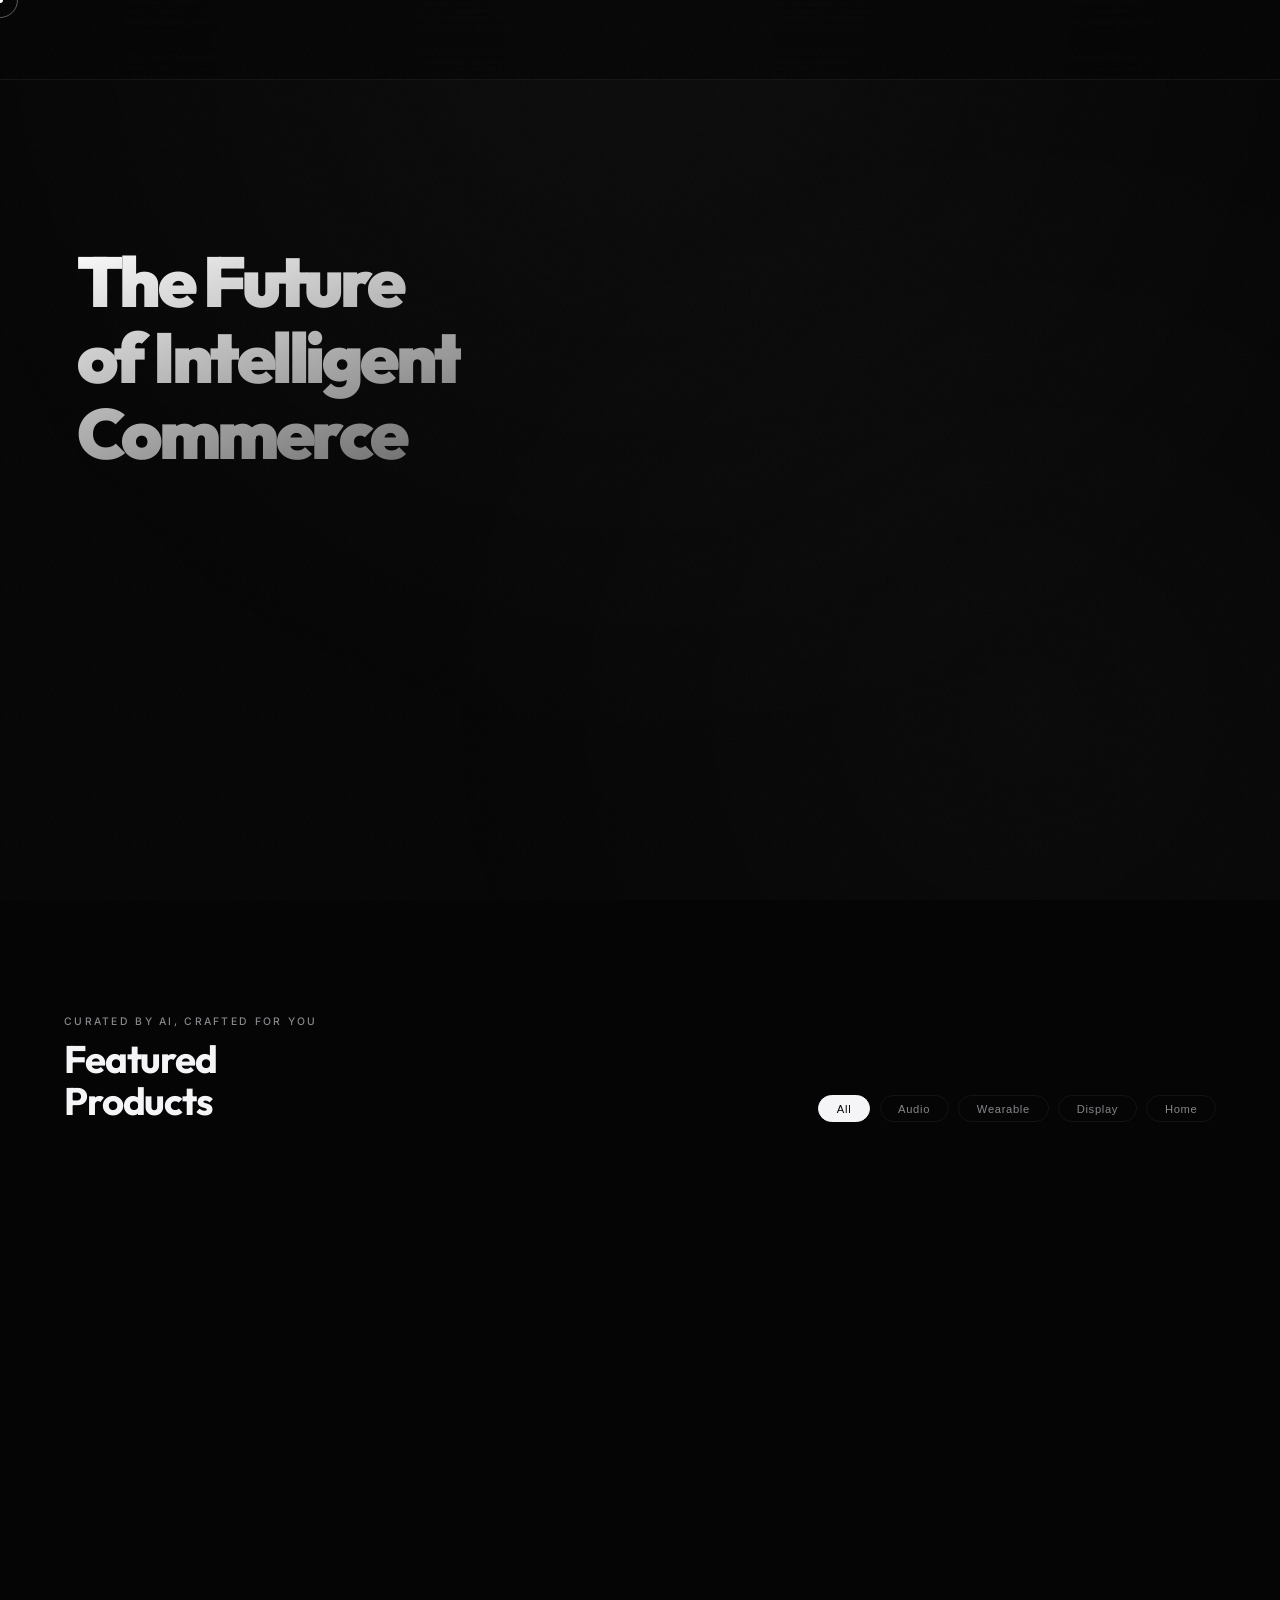
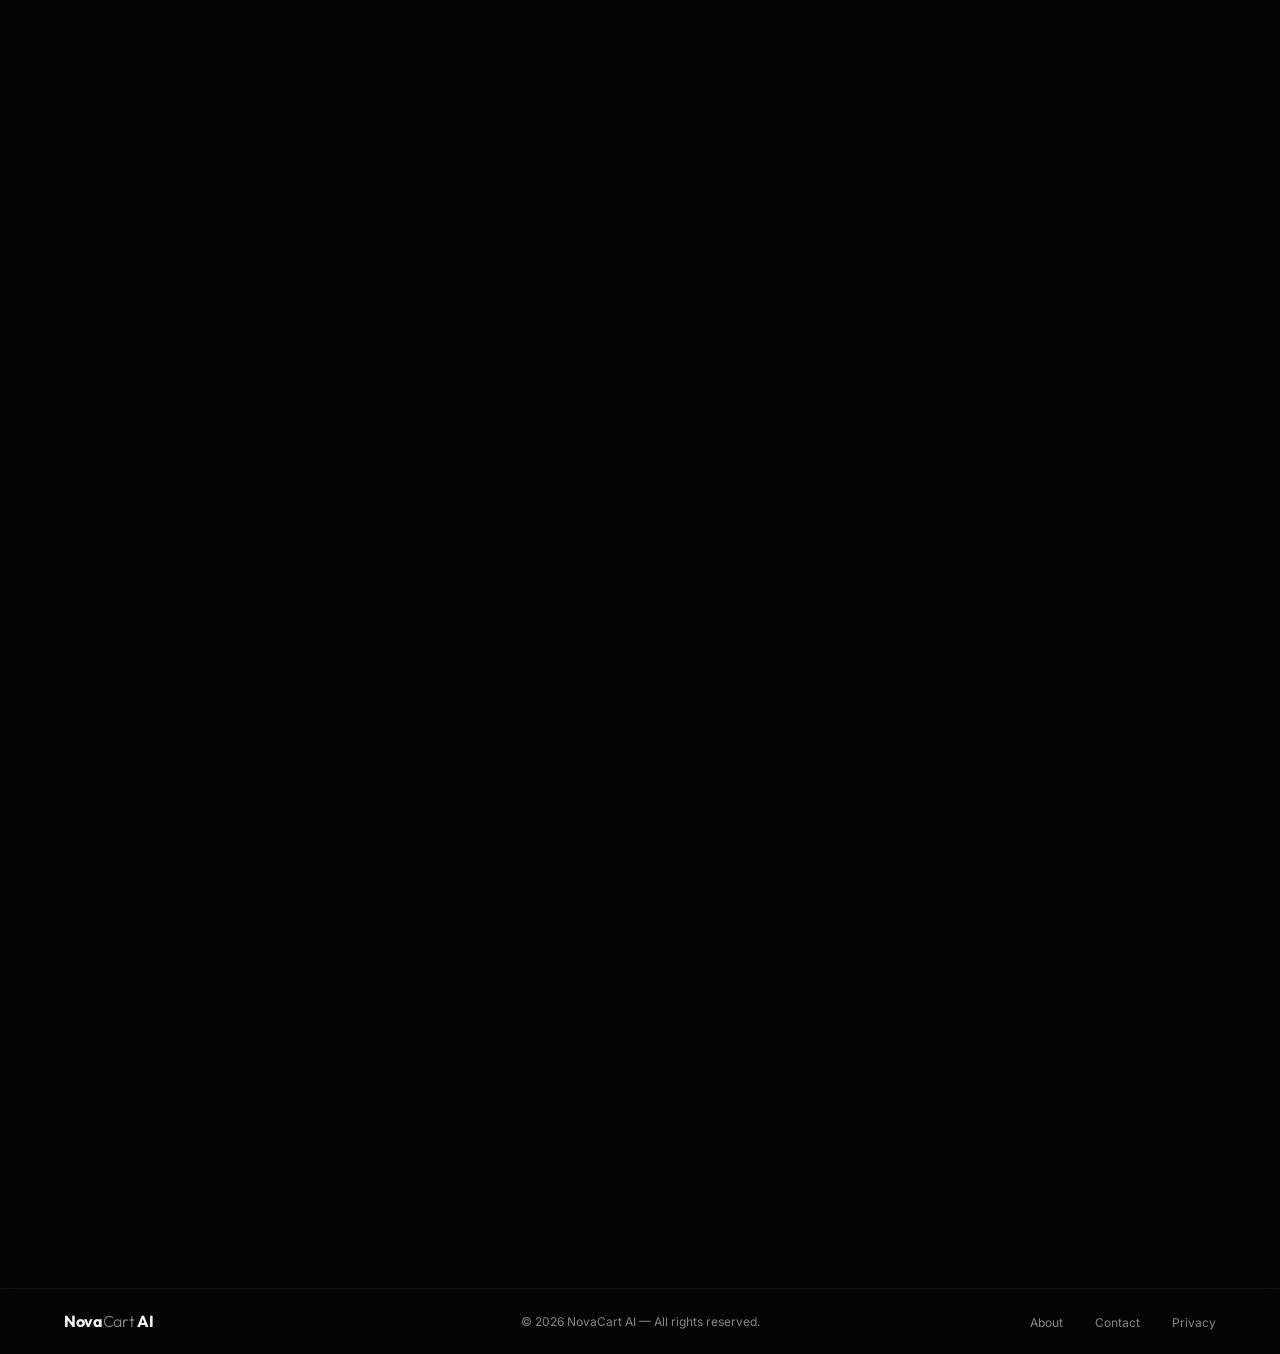
==== commit 1df4817f: "added image" ====
--- a/index.html
+++ b/index.html
@@ -752,7 +752,7 @@
           <div class="card-spotlight"></div>
           <span class="card-index">03</span>
           <div class="product-img">
-            <img src="https://images.unsplash.com/photo-1585560034603-28248283b288?auto=format&fit=crop&q=80&w=600" alt="NovaPad X">
+            <img src="https://m.media-amazon.com/images/I/513Twl79WpL._AC_UF1000,1000_QL80_.jpg" alt="NovaPad X">
           </div>
           <div class="product-meta">
             <h3 class="product-title">NovaPad X Tablet</h3>
